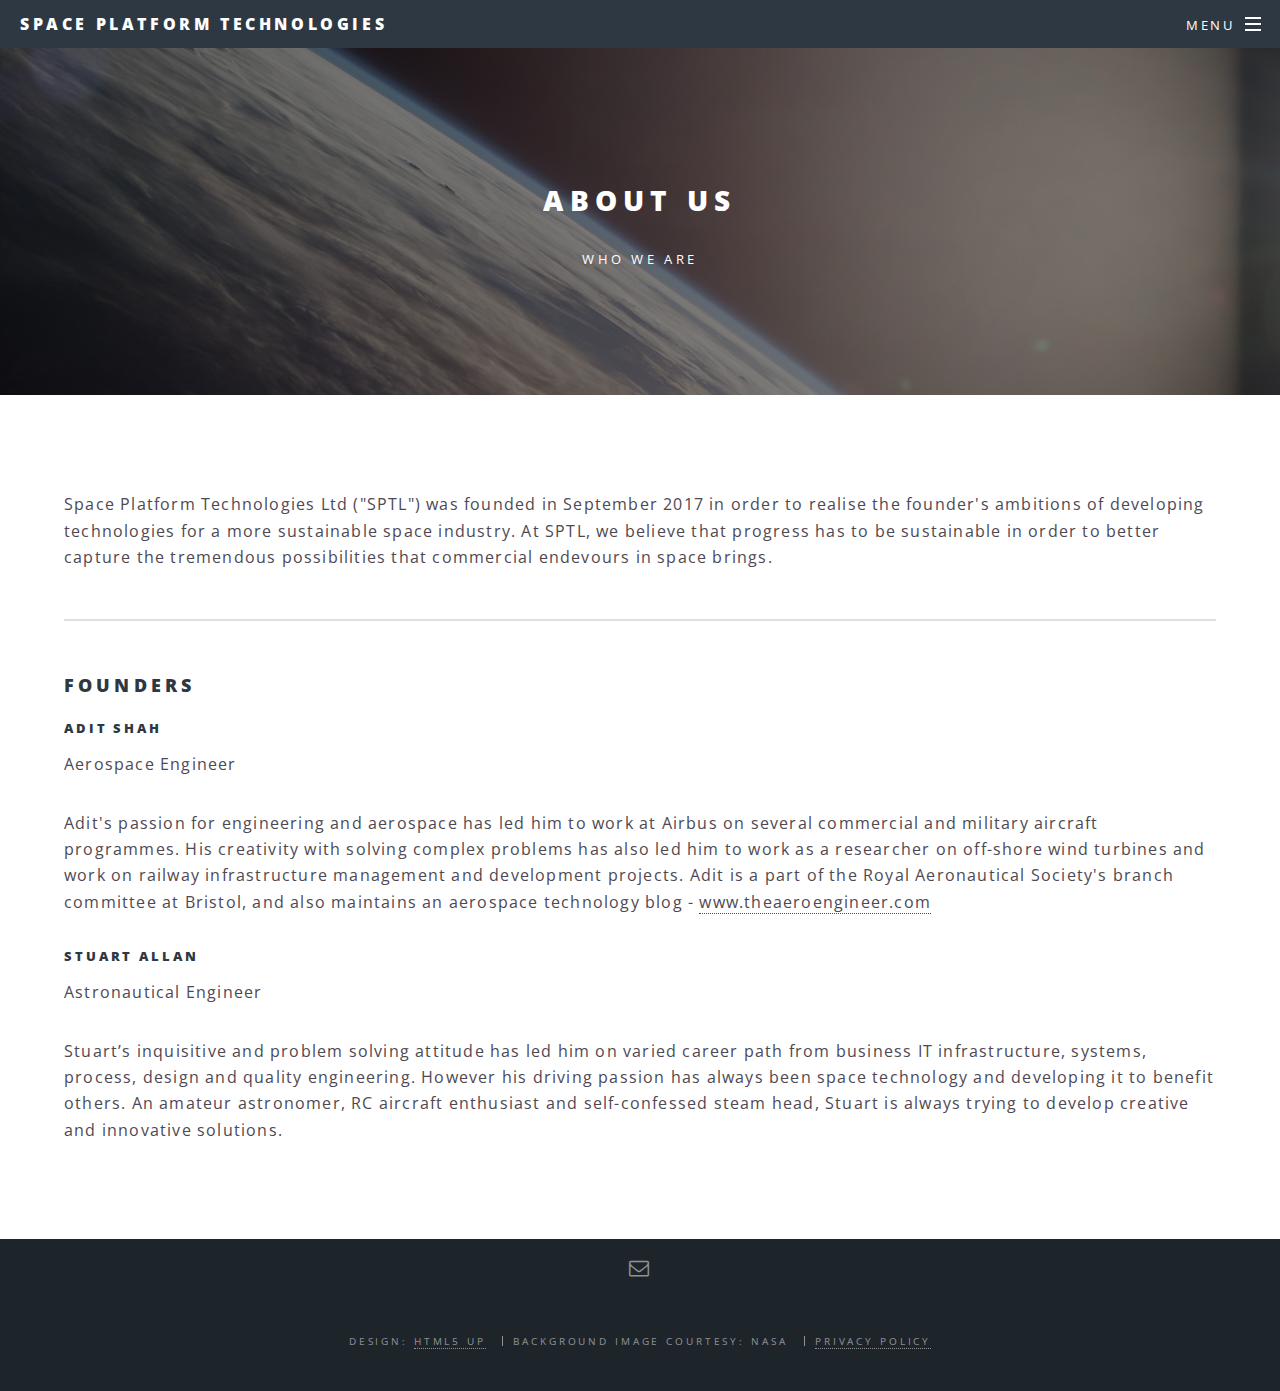
==== about.html @ 5fbfd2f4 "Website update" ====
<!DOCTYPE HTML>
<!--
	Spectral by HTML5 UP
	html5up.net | @ajlkn
	Free for personal and commercial use under the CCA 3.0 license (html5up.net/license)
-->
<html>
	<head>
		<title>About Us</title>
		<meta charset="utf-8" />
		<meta name="viewport" content="width=device-width, initial-scale=1" />
		<!--[if lte IE 8]><script src="assets/js/ie/html5shiv.js"></script><![endif]-->
		<link rel="stylesheet" href="assets/css/main.css" />
		<!--[if lte IE 8]><link rel="stylesheet" href="assets/css/ie8.css" /><![endif]-->
		<!--[if lte IE 9]><link rel="stylesheet" href="assets/css/ie9.css" /><![endif]-->
	</head>
	<body>

		<!-- Page Wrapper -->
			<div id="page-wrapper">

				<!-- Header -->
					<header id="header">
						<h1><a href="index.html">Space Platform Technologies</a></h1>
						<nav id="nav">
							<ul>
								<li class="special">
									<a href="#menu" class="menuToggle"><span>Menu</span></a>
									<div id="menu">
										<ul>
											<li><a href="index.html">Home</a></li>
											<li><a href="vision.html">Vision</a></li>
											<li><a href="what.html">What We Do</a></li>
											<li><a href="products.html">Services</a></li>
											<li><a href="about.html">About Us</a></li>
											<li><a href="contact.html">Contact Us</a></li>
										</ul>
									</div>
								</li>
							</ul>
						</nav>
					</header>

				<!-- Main -->
					<article id="main">
						<header>
							<h2>About Us</h2>
							<p><sub>Who we are<sub></p>
						</header>
						<section class="wrapper style5">
							<div class="inner">
								<p>Space Platform Technologies Ltd ("SPTL") was founded in September 2017 in order to realise the founder's ambitions of developing technologies for a more sustainable space industry. At SPTL, we believe that progress has to be sustainable in order to better capture the tremendous possibilities that commercial endevours in space brings.</p>
								<hr />
								<h3>Founders</h3>
								<h5>Adit Shah</h5>
								<p>Aerospace Engineer</p>
								<p>Adit's passion for engineering and aerospace has led him to work at Airbus on several commercial and military aircraft programmes.
								His creativity with solving complex problems has also led him to work as a researcher on off-shore wind turbines and work on railway infrastructure management and development projects.
								Adit is a part of the Royal Aeronautical Society's branch committee at Bristol, and also maintains an aerospace technology blog - <a href="https://theaeroengineer.com/" target="_blank">www.theaeroengineer.com</a></p>
								<h5>Stuart Allan</h5>
								<p>Astronautical Engineer</p>
								<p>Stuart’s inquisitive and problem solving attitude has led him on varied career path from business IT infrastructure, systems, process, design and quality engineering. However his driving passion has always been space technology and developing it to benefit others.  An amateur astronomer, RC aircraft enthusiast and self-confessed steam head, Stuart is always trying to develop creative and innovative solutions.</p>
							</div>
						</section>
					</article>

				<!-- Footer -->
					<footer id="footer">
						<ul class="icons">
							<!--<li><a href="#" class="icon fa-twitter"><span class="label">Twitter</span></a></li>
							<li><a href="#" class="icon fa-facebook"><span class="label">Facebook</span></a></li>-->
							<li><a href="mailto:info@spaceplatform.tech" class="icon fa-envelope-o"><span class="label">Email</span></a></li>
						</ul>
						<ul class="copyright">
						<sub>
							<!--<li>&copy; SPTL</li>-->
							<li>Design: <a href="http://html5up.net">HTML5 UP</a></li>
							<li>Background Image Courtesy: NASA</li>
							<li><a href="privacy.html">Privacy Policy</a></li>
						</sub>
						</ul>
					</footer>
			</div>

		<!-- Scripts -->
			<script src="assets/js/jquery.min.js"></script>
			<script src="assets/js/jquery.scrollex.min.js"></script>
			<script src="assets/js/jquery.scrolly.min.js"></script>
			<script src="assets/js/skel.min.js"></script>
			<script src="assets/js/util.js"></script>
			<!--[if lte IE 8]><script src="assets/js/ie/respond.min.js"></script><![endif]-->
			<script src="assets/js/main.js"></script>

	</body>
</html>
---- assets/css/main.css ----
@import url(font-awesome.min.css);
@import url("https://fonts.googleapis.com/css?family=Open+Sans:400,400italic,600,600italic,800,800italic");

/*
	Spectral by HTML5 UP
	html5up.net | @ajlkn
	Free for personal and commercial use under the CCA 3.0 license (html5up.net/license)
*/

/* Reset */

	html, body, div, span, applet, object, iframe, h1, h2, h3, h4, h5, h6, p, blockquote, pre, a, abbr, acronym, address, big, cite, code, del, dfn, em, img, ins, kbd, q, s, samp, small, strike, strong, sub, sup, tt, var, b, u, i, center, dl, dt, dd, ol, ul, li, fieldset, form, label, legend, table, caption, tbody, tfoot, thead, tr, th, td, article, aside, canvas, details, embed, figure, figcaption, footer, header, hgroup, menu, nav, output, ruby, section, summary, time, mark, audio, video {
		margin: 0;
		padding: 0;
		border: 0;
		font-size: 100%;
		font: inherit;
		vertical-align: baseline;
	}

	article, aside, details, figcaption, figure, footer, header, hgroup, menu, nav, section {
		display: block;
	}

	body {
		line-height: 1;
	}

	ol, ul {
		list-style: none;
	}

	blockquote, q {
		quotes: none;
	}

	blockquote:before, blockquote:after, q:before, q:after {
		content: '';
		content: none;
	}

	table {
		border-collapse: collapse;
		border-spacing: 0;
	}

	body {
		-webkit-text-size-adjust: none;
	}

/* Box Model */

	*, *:before, *:after {
		-moz-box-sizing: border-box;
		-webkit-box-sizing: border-box;
		box-sizing: border-box;
	}

/* Grid */

	.row {
		border-bottom: solid 1px transparent;
		-moz-box-sizing: border-box;
		-webkit-box-sizing: border-box;
		box-sizing: border-box;
	}

	.row > * {
		float: left;
		-moz-box-sizing: border-box;
		-webkit-box-sizing: border-box;
		box-sizing: border-box;
	}

	.row:after, .row:before {
		content: '';
		display: block;
		clear: both;
		height: 0;
	}

	.row.uniform > * > :first-child {
		margin-top: 0;
	}

	.row.uniform > * > :last-child {
		margin-bottom: 0;
	}

	.row.\30 \25 > * {
		padding: 0 0 0 0em;
	}

	.row.\30 \25 {
		margin: 0 0 -1px 0em;
	}

	.row.uniform.\30 \25 > * {
		padding: 0em 0 0 0em;
	}

	.row.uniform.\30 \25 {
		margin: 0em 0 -1px 0em;
	}

	.row > * {
		padding: 0 0 0 1.5em;
	}

	.row {
		margin: 0 0 -1px -1.5em;
	}

	.row.uniform > * {
		padding: 1.5em 0 0 1.5em;
	}

	.row.uniform {
		margin: -1.5em 0 -1px -1.5em;
	}

	.row.\32 00\25 > * {
		padding: 0 0 0 3em;
	}

	.row.\32 00\25 {
		margin: 0 0 -1px -3em;
	}

	.row.uniform.\32 00\25 > * {
		padding: 3em 0 0 3em;
	}

	.row.uniform.\32 00\25 {
		margin: -3em 0 -1px -3em;
	}

	.row.\31 50\25 > * {
		padding: 0 0 0 2.25em;
	}

	.row.\31 50\25 {
		margin: 0 0 -1px -2.25em;
	}

	.row.uniform.\31 50\25 > * {
		padding: 2.25em 0 0 2.25em;
	}

	.row.uniform.\31 50\25 {
		margin: -2.25em 0 -1px -2.25em;
	}

	.row.\35 0\25 > * {
		padding: 0 0 0 0.75em;
	}

	.row.\35 0\25 {
		margin: 0 0 -1px -0.75em;
	}

	.row.uniform.\35 0\25 > * {
		padding: 0.75em 0 0 0.75em;
	}

	.row.uniform.\35 0\25 {
		margin: -0.75em 0 -1px -0.75em;
	}

	.row.\32 5\25 > * {
		padding: 0 0 0 0.375em;
	}

	.row.\32 5\25 {
		margin: 0 0 -1px -0.375em;
	}

	.row.uniform.\32 5\25 > * {
		padding: 0.375em 0 0 0.375em;
	}

	.row.uniform.\32 5\25 {
		margin: -0.375em 0 -1px -0.375em;
	}

	.\31 2u, .\31 2u\24 {
		width: 100%;
		clear: none;
		margin-left: 0;
	}

	.\31 1u, .\31 1u\24 {
		width: 91.6666666667%;
		clear: none;
		margin-left: 0;
	}

	.\31 0u, .\31 0u\24 {
		width: 83.3333333333%;
		clear: none;
		margin-left: 0;
	}

	.\39 u, .\39 u\24 {
		width: 75%;
		clear: none;
		margin-left: 0;
	}

	.\38 u, .\38 u\24 {
		width: 66.6666666667%;
		clear: none;
		margin-left: 0;
	}

	.\37 u, .\37 u\24 {
		width: 58.3333333333%;
		clear: none;
		margin-left: 0;
	}

	.\36 u, .\36 u\24 {
		width: 50%;
		clear: none;
		margin-left: 0;
	}

	.\35 u, .\35 u\24 {
		width: 41.6666666667%;
		clear: none;
		margin-left: 0;
	}

	.\34 u, .\34 u\24 {
		width: 33.3333333333%;
		clear: none;
		margin-left: 0;
	}

	.\33 u, .\33 u\24 {
		width: 25%;
		clear: none;
		margin-left: 0;
	}

	.\32 u, .\32 u\24 {
		width: 16.6666666667%;
		clear: none;
		margin-left: 0;
	}

	.\31 u, .\31 u\24 {
		width: 8.3333333333%;
		clear: none;
		margin-left: 0;
	}

	.\31 2u\24 + *,
	.\31 1u\24 + *,
	.\31 0u\24 + *,
	.\39 u\24 + *,
	.\38 u\24 + *,
	.\37 u\24 + *,
	.\36 u\24 + *,
	.\35 u\24 + *,
	.\34 u\24 + *,
	.\33 u\24 + *,
	.\32 u\24 + *,
	.\31 u\24 + * {
		clear: left;
	}

	.\-11u {
		margin-left: 91.66667%;
	}

	.\-10u {
		margin-left: 83.33333%;
	}

	.\-9u {
		margin-left: 75%;
	}

	.\-8u {
		margin-left: 66.66667%;
	}

	.\-7u {
		margin-left: 58.33333%;
	}

	.\-6u {
		margin-left: 50%;
	}

	.\-5u {
		margin-left: 41.66667%;
	}

	.\-4u {
		margin-left: 33.33333%;
	}

	.\-3u {
		margin-left: 25%;
	}

	.\-2u {
		margin-left: 16.66667%;
	}

	.\-1u {
		margin-left: 8.33333%;
	}

	@media screen and (max-width: 1680px) {

		.row > * {
			padding: 0 0 0 1.5em;
		}

		.row {
			margin: 0 0 -1px -1.5em;
		}

		.row.uniform > * {
			padding: 1.5em 0 0 1.5em;
		}

		.row.uniform {
			margin: -1.5em 0 -1px -1.5em;
		}

		.row.\32 00\25 > * {
			padding: 0 0 0 3em;
		}

		.row.\32 00\25 {
			margin: 0 0 -1px -3em;
		}

		.row.uniform.\32 00\25 > * {
			padding: 3em 0 0 3em;
		}

		.row.uniform.\32 00\25 {
			margin: -3em 0 -1px -3em;
		}

		.row.\31 50\25 > * {
			padding: 0 0 0 2.25em;
		}

		.row.\31 50\25 {
			margin: 0 0 -1px -2.25em;
		}

		.row.uniform.\31 50\25 > * {
			padding: 2.25em 0 0 2.25em;
		}

		.row.uniform.\31 50\25 {
			margin: -2.25em 0 -1px -2.25em;
		}

		.row.\35 0\25 > * {
			padding: 0 0 0 0.75em;
		}

		.row.\35 0\25 {
			margin: 0 0 -1px -0.75em;
		}

		.row.uniform.\35 0\25 > * {
			padding: 0.75em 0 0 0.75em;
		}

		.row.uniform.\35 0\25 {
			margin: -0.75em 0 -1px -0.75em;
		}

		.row.\32 5\25 > * {
			padding: 0 0 0 0.375em;
		}

		.row.\32 5\25 {
			margin: 0 0 -1px -0.375em;
		}

		.row.uniform.\32 5\25 > * {
			padding: 0.375em 0 0 0.375em;
		}

		.row.uniform.\32 5\25 {
			margin: -0.375em 0 -1px -0.375em;
		}

		.\31 2u\28xlarge\29, .\31 2u\24\28xlarge\29 {
			width: 100%;
			clear: none;
			margin-left: 0;
		}

		.\31 1u\28xlarge\29, .\31 1u\24\28xlarge\29 {
			width: 91.6666666667%;
			clear: none;
			margin-left: 0;
		}

		.\31 0u\28xlarge\29, .\31 0u\24\28xlarge\29 {
			width: 83.3333333333%;
			clear: none;
			margin-left: 0;
		}

		.\39 u\28xlarge\29, .\39 u\24\28xlarge\29 {
			width: 75%;
			clear: none;
			margin-left: 0;
		}

		.\38 u\28xlarge\29, .\38 u\24\28xlarge\29 {
			width: 66.6666666667%;
			clear: none;
			margin-left: 0;
		}

		.\37 u\28xlarge\29, .\37 u\24\28xlarge\29 {
			width: 58.3333333333%;
			clear: none;
			margin-left: 0;
		}

		.\36 u\28xlarge\29, .\36 u\24\28xlarge\29 {
			width: 50%;
			clear: none;
			margin-left: 0;
		}

		.\35 u\28xlarge\29, .\35 u\24\28xlarge\29 {
			width: 41.6666666667%;
			clear: none;
			margin-left: 0;
		}

		.\34 u\28xlarge\29, .\34 u\24\28xlarge\29 {
			width: 33.3333333333%;
			clear: none;
			margin-left: 0;
		}

		.\33 u\28xlarge\29, .\33 u\24\28xlarge\29 {
			width: 25%;
			clear: none;
			margin-left: 0;
		}

		.\32 u\28xlarge\29, .\32 u\24\28xlarge\29 {
			width: 16.6666666667%;
			clear: none;
			margin-left: 0;
		}

		.\31 u\28xlarge\29, .\31 u\24\28xlarge\29 {
			width: 8.3333333333%;
			clear: none;
			margin-left: 0;
		}

		.\31 2u\24\28xlarge\29 + *,
		.\31 1u\24\28xlarge\29 + *,
		.\31 0u\24\28xlarge\29 + *,
		.\39 u\24\28xlarge\29 + *,
		.\38 u\24\28xlarge\29 + *,
		.\37 u\24\28xlarge\29 + *,
		.\36 u\24\28xlarge\29 + *,
		.\35 u\24\28xlarge\29 + *,
		.\34 u\24\28xlarge\29 + *,
		.\33 u\24\28xlarge\29 + *,
		.\32 u\24\28xlarge\29 + *,
		.\31 u\24\28xlarge\29 + * {
			clear: left;
		}

		.\-11u\28xlarge\29 {
			margin-left: 91.66667%;
		}

		.\-10u\28xlarge\29 {
			margin-left: 83.33333%;
		}

		.\-9u\28xlarge\29 {
			margin-left: 75%;
		}

		.\-8u\28xlarge\29 {
			margin-left: 66.66667%;
		}

		.\-7u\28xlarge\29 {
			margin-left: 58.33333%;
		}

		.\-6u\28xlarge\29 {
			margin-left: 50%;
		}

		.\-5u\28xlarge\29 {
			margin-left: 41.66667%;
		}

		.\-4u\28xlarge\29 {
			margin-left: 33.33333%;
		}

		.\-3u\28xlarge\29 {
			margin-left: 25%;
		}

		.\-2u\28xlarge\29 {
			margin-left: 16.66667%;
		}

		.\-1u\28xlarge\29 {
			margin-left: 8.33333%;
		}

	}

	@media screen and (max-width: 1280px) {

		.row > * {
			padding: 0 0 0 1.5em;
		}

		.row {
			margin: 0 0 -1px -1.5em;
		}

		.row.uniform > * {
			padding: 1.5em 0 0 1.5em;
		}

		.row.uniform {
			margin: -1.5em 0 -1px -1.5em;
		}

		.row.\32 00\25 > * {
			padding: 0 0 0 3em;
		}

		.row.\32 00\25 {
			margin: 0 0 -1px -3em;
		}

		.row.uniform.\32 00\25 > * {
			padding: 3em 0 0 3em;
		}

		.row.uniform.\32 00\25 {
			margin: -3em 0 -1px -3em;
		}

		.row.\31 50\25 > * {
			padding: 0 0 0 2.25em;
		}

		.row.\31 50\25 {
			margin: 0 0 -1px -2.25em;
		}

		.row.uniform.\31 50\25 > * {
			padding: 2.25em 0 0 2.25em;
		}

		.row.uniform.\31 50\25 {
			margin: -2.25em 0 -1px -2.25em;
		}

		.row.\35 0\25 > * {
			padding: 0 0 0 0.75em;
		}

		.row.\35 0\25 {
			margin: 0 0 -1px -0.75em;
		}

		.row.uniform.\35 0\25 > * {
			padding: 0.75em 0 0 0.75em;
		}

		.row.uniform.\35 0\25 {
			margin: -0.75em 0 -1px -0.75em;
		}

		.row.\32 5\25 > * {
			padding: 0 0 0 0.375em;
		}

		.row.\32 5\25 {
			margin: 0 0 -1px -0.375em;
		}

		.row.uniform.\32 5\25 > * {
			padding: 0.375em 0 0 0.375em;
		}

		.row.uniform.\32 5\25 {
			margin: -0.375em 0 -1px -0.375em;
		}

		.\31 2u\28large\29, .\31 2u\24\28large\29 {
			width: 100%;
			clear: none;
			margin-left: 0;
		}

		.\31 1u\28large\29, .\31 1u\24\28large\29 {
			width: 91.6666666667%;
			clear: none;
			margin-left: 0;
		}

		.\31 0u\28large\29, .\31 0u\24\28large\29 {
			width: 83.3333333333%;
			clear: none;
			margin-left: 0;
		}

		.\39 u\28large\29, .\39 u\24\28large\29 {
			width: 75%;
			clear: none;
			margin-left: 0;
		}

		.\38 u\28large\29, .\38 u\24\28large\29 {
			width: 66.6666666667%;
			clear: none;
			margin-left: 0;
		}

		.\37 u\28large\29, .\37 u\24\28large\29 {
			width: 58.3333333333%;
			clear: none;
			margin-left: 0;
		}

		.\36 u\28large\29, .\36 u\24\28large\29 {
			width: 50%;
			clear: none;
			margin-left: 0;
		}

		.\35 u\28large\29, .\35 u\24\28large\29 {
			width: 41.6666666667%;
			clear: none;
			margin-left: 0;
		}

		.\34 u\28large\29, .\34 u\24\28large\29 {
			width: 33.3333333333%;
			clear: none;
			margin-left: 0;
		}

		.\33 u\28large\29, .\33 u\24\28large\29 {
			width: 25%;
			clear: none;
			margin-left: 0;
		}

		.\32 u\28large\29, .\32 u\24\28large\29 {
			width: 16.6666666667%;
			clear: none;
			margin-left: 0;
		}

		.\31 u\28large\29, .\31 u\24\28large\29 {
			width: 8.3333333333%;
			clear: none;
			margin-left: 0;
		}

		.\31 2u\24\28large\29 + *,
		.\31 1u\24\28large\29 + *,
		.\31 0u\24\28large\29 + *,
		.\39 u\24\28large\29 + *,
		.\38 u\24\28large\29 + *,
		.\37 u\24\28large\29 + *,
		.\36 u\24\28large\29 + *,
		.\35 u\24\28large\29 + *,
		.\34 u\24\28large\29 + *,
		.\33 u\24\28large\29 + *,
		.\32 u\24\28large\29 + *,
		.\31 u\24\28large\29 + * {
			clear: left;
		}

		.\-11u\28large\29 {
			margin-left: 91.66667%;
		}

		.\-10u\28large\29 {
			margin-left: 83.33333%;
		}

		.\-9u\28large\29 {
			margin-left: 75%;
		}

		.\-8u\28large\29 {
			margin-left: 66.66667%;
		}

		.\-7u\28large\29 {
			margin-left: 58.33333%;
		}

		.\-6u\28large\29 {
			margin-left: 50%;
		}

		.\-5u\28large\29 {
			margin-left: 41.66667%;
		}

		.\-4u\28large\29 {
			margin-left: 33.33333%;
		}

		.\-3u\28large\29 {
			margin-left: 25%;
		}

		.\-2u\28large\29 {
			margin-left: 16.66667%;
		}

		.\-1u\28large\29 {
			margin-left: 8.33333%;
		}

	}

	@media screen and (max-width: 980px) {

		.row > * {
			padding: 0 0 0 1.5em;
		}

		.row {
			margin: 0 0 -1px -1.5em;
		}

		.row.uniform > * {
			padding: 1.5em 0 0 1.5em;
		}

		.row.uniform {
			margin: -1.5em 0 -1px -1.5em;
		}

		.row.\32 00\25 > * {
			padding: 0 0 0 3em;
		}

		.row.\32 00\25 {
			margin: 0 0 -1px -3em;
		}

		.row.uniform.\32 00\25 > * {
			padding: 3em 0 0 3em;
		}

		.row.uniform.\32 00\25 {
			margin: -3em 0 -1px -3em;
		}

		.row.\31 50\25 > * {
			padding: 0 0 0 2.25em;
		}

		.row.\31 50\25 {
			margin: 0 0 -1px -2.25em;
		}

		.row.uniform.\31 50\25 > * {
			padding: 2.25em 0 0 2.25em;
		}

		.row.uniform.\31 50\25 {
			margin: -2.25em 0 -1px -2.25em;
		}

		.row.\35 0\25 > * {
			padding: 0 0 0 0.75em;
		}

		.row.\35 0\25 {
			margin: 0 0 -1px -0.75em;
		}

		.row.uniform.\35 0\25 > * {
			padding: 0.75em 0 0 0.75em;
		}

		.row.uniform.\35 0\25 {
			margin: -0.75em 0 -1px -0.75em;
		}

		.row.\32 5\25 > * {
			padding: 0 0 0 0.375em;
		}

		.row.\32 5\25 {
			margin: 0 0 -1px -0.375em;
		}

		.row.uniform.\32 5\25 > * {
			padding: 0.375em 0 0 0.375em;
		}

		.row.uniform.\32 5\25 {
			margin: -0.375em 0 -1px -0.375em;
		}

		.\31 2u\28medium\29, .\31 2u\24\28medium\29 {
			width: 100%;
			clear: none;
			margin-left: 0;
		}

		.\31 1u\28medium\29, .\31 1u\24\28medium\29 {
			width: 91.6666666667%;
			clear: none;
			margin-left: 0;
		}

		.\31 0u\28medium\29, .\31 0u\24\28medium\29 {
			width: 83.3333333333%;
			clear: none;
			margin-left: 0;
		}

		.\39 u\28medium\29, .\39 u\24\28medium\29 {
			width: 75%;
			clear: none;
			margin-left: 0;
		}

		.\38 u\28medium\29, .\38 u\24\28medium\29 {
			width: 66.6666666667%;
			clear: none;
			margin-left: 0;
		}

		.\37 u\28medium\29, .\37 u\24\28medium\29 {
			width: 58.3333333333%;
			clear: none;
			margin-left: 0;
		}

		.\36 u\28medium\29, .\36 u\24\28medium\29 {
			width: 50%;
			clear: none;
			margin-left: 0;
		}

		.\35 u\28medium\29, .\35 u\24\28medium\29 {
			width: 41.6666666667%;
			clear: none;
			margin-left: 0;
		}

		.\34 u\28medium\29, .\34 u\24\28medium\29 {
			width: 33.3333333333%;
			clear: none;
			margin-left: 0;
		}

		.\33 u\28medium\29, .\33 u\24\28medium\29 {
			width: 25%;
			clear: none;
			margin-left: 0;
		}

		.\32 u\28medium\29, .\32 u\24\28medium\29 {
			width: 16.6666666667%;
			clear: none;
			margin-left: 0;
		}

		.\31 u\28medium\29, .\31 u\24\28medium\29 {
			width: 8.3333333333%;
			clear: none;
			margin-left: 0;
		}

		.\31 2u\24\28medium\29 + *,
		.\31 1u\24\28medium\29 + *,
		.\31 0u\24\28medium\29 + *,
		.\39 u\24\28medium\29 + *,
		.\38 u\24\28medium\29 + *,
		.\37 u\24\28medium\29 + *,
		.\36 u\24\28medium\29 + *,
		.\35 u\24\28medium\29 + *,
		.\34 u\24\28medium\29 + *,
		.\33 u\24\28medium\29 + *,
		.\32 u\24\28medium\29 + *,
		.\31 u\24\28medium\29 + * {
			clear: left;
		}

		.\-11u\28medium\29 {
			margin-left: 91.66667%;
		}

		.\-10u\28medium\29 {
			margin-left: 83.33333%;
		}

		.\-9u\28medium\29 {
			margin-left: 75%;
		}

		.\-8u\28medium\29 {
			margin-left: 66.66667%;
		}

		.\-7u\28medium\29 {
			margin-left: 58.33333%;
		}

		.\-6u\28medium\29 {
			margin-left: 50%;
		}

		.\-5u\28medium\29 {
			margin-left: 41.66667%;
		}

		.\-4u\28medium\29 {
			margin-left: 33.33333%;
		}

		.\-3u\28medium\29 {
			margin-left: 25%;
		}

		.\-2u\28medium\29 {
			margin-left: 16.66667%;
		}

		.\-1u\28medium\29 {
			margin-left: 8.33333%;
		}

	}

	@media screen and (max-width: 736px) {

		.row > * {
			padding: 0 0 0 1.5em;
		}

		.row {
			margin: 0 0 -1px -1.5em;
		}

		.row.uniform > * {
			padding: 1.5em 0 0 1.5em;
		}

		.row.uniform {
			margin: -1.5em 0 -1px -1.5em;
		}

		.row.\32 00\25 > * {
			padding: 0 0 0 3em;
		}

		.row.\32 00\25 {
			margin: 0 0 -1px -3em;
		}

		.row.uniform.\32 00\25 > * {
			padding: 3em 0 0 3em;
		}

		.row.uniform.\32 00\25 {
			margin: -3em 0 -1px -3em;
		}

		.row.\31 50\25 > * {
			padding: 0 0 0 2.25em;
		}

		.row.\31 50\25 {
			margin: 0 0 -1px -2.25em;
		}

		.row.uniform.\31 50\25 > * {
			padding: 2.25em 0 0 2.25em;
		}

		.row.uniform.\31 50\25 {
			margin: -2.25em 0 -1px -2.25em;
		}

		.row.\35 0\25 > * {
			padding: 0 0 0 0.75em;
		}

		.row.\35 0\25 {
			margin: 0 0 -1px -0.75em;
		}

		.row.uniform.\35 0\25 > * {
			padding: 0.75em 0 0 0.75em;
		}

		.row.uniform.\35 0\25 {
			margin: -0.75em 0 -1px -0.75em;
		}

		.row.\32 5\25 > * {
			padding: 0 0 0 0.375em;
		}

		.row.\32 5\25 {
			margin: 0 0 -1px -0.375em;
		}

		.row.uniform.\32 5\25 > * {
			padding: 0.375em 0 0 0.375em;
		}

		.row.uniform.\32 5\25 {
			margin: -0.375em 0 -1px -0.375em;
		}

		.\31 2u\28small\29, .\31 2u\24\28small\29 {
			width: 100%;
			clear: none;
			margin-left: 0;
		}

		.\31 1u\28small\29, .\31 1u\24\28small\29 {
			width: 91.6666666667%;
			clear: none;
			margin-left: 0;
		}

		.\31 0u\28small\29, .\31 0u\24\28small\29 {
			width: 83.3333333333%;
			clear: none;
			margin-left: 0;
		}

		.\39 u\28small\29, .\39 u\24\28small\29 {
			width: 75%;
			clear: none;
			margin-left: 0;
		}

		.\38 u\28small\29, .\38 u\24\28small\29 {
			width: 66.6666666667%;
			clear: none;
			margin-left: 0;
		}

		.\37 u\28small\29, .\37 u\24\28small\29 {
			width: 58.3333333333%;
			clear: none;
			margin-left: 0;
		}

		.\36 u\28small\29, .\36 u\24\28small\29 {
			width: 50%;
			clear: none;
			margin-left: 0;
		}

		.\35 u\28small\29, .\35 u\24\28small\29 {
			width: 41.6666666667%;
			clear: none;
			margin-left: 0;
		}

		.\34 u\28small\29, .\34 u\24\28small\29 {
			width: 33.3333333333%;
			clear: none;
			margin-left: 0;
		}

		.\33 u\28small\29, .\33 u\24\28small\29 {
			width: 25%;
			clear: none;
			margin-left: 0;
		}

		.\32 u\28small\29, .\32 u\24\28small\29 {
			width: 16.6666666667%;
			clear: none;
			margin-left: 0;
		}

		.\31 u\28small\29, .\31 u\24\28small\29 {
			width: 8.3333333333%;
			clear: none;
			margin-left: 0;
		}

		.\31 2u\24\28small\29 + *,
		.\31 1u\24\28small\29 + *,
		.\31 0u\24\28small\29 + *,
		.\39 u\24\28small\29 + *,
		.\38 u\24\28small\29 + *,
		.\37 u\24\28small\29 + *,
		.\36 u\24\28small\29 + *,
		.\35 u\24\28small\29 + *,
		.\34 u\24\28small\29 + *,
		.\33 u\24\28small\29 + *,
		.\32 u\24\28small\29 + *,
		.\31 u\24\28small\29 + * {
			clear: left;
		}

		.\-11u\28small\29 {
			margin-left: 91.66667%;
		}

		.\-10u\28small\29 {
			margin-left: 83.33333%;
		}

		.\-9u\28small\29 {
			margin-left: 75%;
		}

		.\-8u\28small\29 {
			margin-left: 66.66667%;
		}

		.\-7u\28small\29 {
			margin-left: 58.33333%;
		}

		.\-6u\28small\29 {
			margin-left: 50%;
		}

		.\-5u\28small\29 {
			margin-left: 41.66667%;
		}

		.\-4u\28small\29 {
			margin-left: 33.33333%;
		}

		.\-3u\28small\29 {
			margin-left: 25%;
		}

		.\-2u\28small\29 {
			margin-left: 16.66667%;
		}

		.\-1u\28small\29 {
			margin-left: 8.33333%;
		}

	}

	@media screen and (max-width: 480px) {

		.row > * {
			padding: 0 0 0 1.5em;
		}

		.row {
			margin: 0 0 -1px -1.5em;
		}

		.row.uniform > * {
			padding: 1.5em 0 0 1.5em;
		}

		.row.uniform {
			margin: -1.5em 0 -1px -1.5em;
		}

		.row.\32 00\25 > * {
			padding: 0 0 0 3em;
		}

		.row.\32 00\25 {
			margin: 0 0 -1px -3em;
		}

		.row.uniform.\32 00\25 > * {
			padding: 3em 0 0 3em;
		}

		.row.uniform.\32 00\25 {
			margin: -3em 0 -1px -3em;
		}

		.row.\31 50\25 > * {
			padding: 0 0 0 2.25em;
		}

		.row.\31 50\25 {
			margin: 0 0 -1px -2.25em;
		}

		.row.uniform.\31 50\25 > * {
			padding: 2.25em 0 0 2.25em;
		}

		.row.uniform.\31 50\25 {
			margin: -2.25em 0 -1px -2.25em;
		}

		.row.\35 0\25 > * {
			padding: 0 0 0 0.75em;
		}

		.row.\35 0\25 {
			margin: 0 0 -1px -0.75em;
		}

		.row.uniform.\35 0\25 > * {
			padding: 0.75em 0 0 0.75em;
		}

		.row.uniform.\35 0\25 {
			margin: -0.75em 0 -1px -0.75em;
		}

		.row.\32 5\25 > * {
			padding: 0 0 0 0.375em;
		}

		.row.\32 5\25 {
			margin: 0 0 -1px -0.375em;
		}

		.row.uniform.\32 5\25 > * {
			padding: 0.375em 0 0 0.375em;
		}

		.row.uniform.\32 5\25 {
			margin: -0.375em 0 -1px -0.375em;
		}

		.\31 2u\28xsmall\29, .\31 2u\24\28xsmall\29 {
			width: 100%;
			clear: none;
			margin-left: 0;
		}

		.\31 1u\28xsmall\29, .\31 1u\24\28xsmall\29 {
			width: 91.6666666667%;
			clear: none;
			margin-left: 0;
		}

		.\31 0u\28xsmall\29, .\31 0u\24\28xsmall\29 {
			width: 83.3333333333%;
			clear: none;
			margin-left: 0;
		}

		.\39 u\28xsmall\29, .\39 u\24\28xsmall\29 {
			width: 75%;
			clear: none;
			margin-left: 0;
		}

		.\38 u\28xsmall\29, .\38 u\24\28xsmall\29 {
			width: 66.6666666667%;
			clear: none;
			margin-left: 0;
		}

		.\37 u\28xsmall\29, .\37 u\24\28xsmall\29 {
			width: 58.3333333333%;
			clear: none;
			margin-left: 0;
		}

		.\36 u\28xsmall\29, .\36 u\24\28xsmall\29 {
			width: 50%;
			clear: none;
			margin-left: 0;
		}

		.\35 u\28xsmall\29, .\35 u\24\28xsmall\29 {
			width: 41.6666666667%;
			clear: none;
			margin-left: 0;
		}

		.\34 u\28xsmall\29, .\34 u\24\28xsmall\29 {
			width: 33.3333333333%;
			clear: none;
			margin-left: 0;
		}

		.\33 u\28xsmall\29, .\33 u\24\28xsmall\29 {
			width: 25%;
			clear: none;
			margin-left: 0;
		}

		.\32 u\28xsmall\29, .\32 u\24\28xsmall\29 {
			width: 16.6666666667%;
			clear: none;
			margin-left: 0;
		}

		.\31 u\28xsmall\29, .\31 u\24\28xsmall\29 {
			width: 8.3333333333%;
			clear: none;
			margin-left: 0;
		}

		.\31 2u\24\28xsmall\29 + *,
		.\31 1u\24\28xsmall\29 + *,
		.\31 0u\24\28xsmall\29 + *,
		.\39 u\24\28xsmall\29 + *,
		.\38 u\24\28xsmall\29 + *,
		.\37 u\24\28xsmall\29 + *,
		.\36 u\24\28xsmall\29 + *,
		.\35 u\24\28xsmall\29 + *,
		.\34 u\24\28xsmall\29 + *,
		.\33 u\24\28xsmall\29 + *,
		.\32 u\24\28xsmall\29 + *,
		.\31 u\24\28xsmall\29 + * {
			clear: left;
		}

		.\-11u\28xsmall\29 {
			margin-left: 91.66667%;
		}

		.\-10u\28xsmall\29 {
			margin-left: 83.33333%;
		}

		.\-9u\28xsmall\29 {
			margin-left: 75%;
		}

		.\-8u\28xsmall\29 {
			margin-left: 66.66667%;
		}

		.\-7u\28xsmall\29 {
			margin-left: 58.33333%;
		}

		.\-6u\28xsmall\29 {
			margin-left: 50%;
		}

		.\-5u\28xsmall\29 {
			margin-left: 41.66667%;
		}

		.\-4u\28xsmall\29 {
			margin-left: 33.33333%;
		}

		.\-3u\28xsmall\29 {
			margin-left: 25%;
		}

		.\-2u\28xsmall\29 {
			margin-left: 16.66667%;
		}

		.\-1u\28xsmall\29 {
			margin-left: 8.33333%;
		}

	}

/* Basic */

	@-ms-viewport {
		width: device-width;
	}

	body {
		background: #2e3842;
	}

		body.is-loading *, body.is-loading *:before, body.is-loading *:after {
			-moz-animation: none !important;
			-webkit-animation: none !important;
			-ms-animation: none !important;
			animation: none !important;
			-moz-transition: none !important;
			-webkit-transition: none !important;
			-ms-transition: none !important;
			transition: none !important;
		}

	body, input, select, textarea {
		color: #fff;
		font-family: "Open Sans", Helvetica, sans-serif;
		font-size: 15pt;
		font-weight: 400;
		letter-spacing: 0.075em;
		line-height: 1.65em;
	}

		@media screen and (max-width: 1680px) {

			body, input, select, textarea {
				font-size: 13pt;
			}

		}

		@media screen and (max-width: 1280px) {

			body, input, select, textarea {
				font-size: 12pt;
			}

		}

		@media screen and (max-width: 736px) {

			body, input, select, textarea {
				font-size: 11pt;
				letter-spacing: 0.0375em;
			}

		}

	a {
		-moz-transition: color 0.2s ease, border-bottom-color 0.2s ease;
		-webkit-transition: color 0.2s ease, border-bottom-color 0.2s ease;
		-ms-transition: color 0.2s ease, border-bottom-color 0.2s ease;
		transition: color 0.2s ease, border-bottom-color 0.2s ease;
		border-bottom: dotted 1px;
		color: inherit;
		text-decoration: none;
	}

		a:hover {
			border-bottom-color: transparent;
		}

	strong, b {
		color: #fff;
		font-weight: 600;
	}

	em, i {
		font-style: italic;
	}

	p {
		margin: 0 0 2em 0;
	}

	h1, h2, h3, h4, h5, h6 {
		color: #fff;
		font-weight: 800;
		letter-spacing: 0.225em;
		line-height: 1em;
		margin: 0 0 1em 0;
		text-transform: uppercase;
	}

		h1 a, h2 a, h3 a, h4 a, h5 a, h6 a {
			color: inherit;
			text-decoration: none;
		}

	h2 {
		font-size: 1.35em;
		line-height: 1.75em;
	}

		@media screen and (max-width: 736px) {

			h2 {
				font-size: 1.1em;
				line-height: 1.65em;
			}

		}

	h3 {
		font-size: 1.15em;
		line-height: 1.75em;
	}

		@media screen and (max-width: 736px) {

			h3 {
				font-size: 1em;
				line-height: 1.65em;
			}

		}

	h4 {
		font-size: 1em;
		line-height: 1.5em;
	}

	h5 {
		font-size: 0.8em;
		line-height: 1.5em;
	}

	h6 {
		font-size: 0.7em;
		line-height: 1.5em;
	}

	sub {
		font-size: 0.8em;
		position: relative;
		top: 0.5em;
	}

	sup {
		font-size: 0.8em;
		position: relative;
		top: -0.5em;
	}

	hr {
		border: 0;
		border-bottom: solid 2px #fff;
		margin: 3em 0;
	}

		hr.major {
			margin: 4.5em 0;
		}

	blockquote {
		border-left: solid 4px #fff;
		font-style: italic;
		margin: 0 0 2em 0;
		padding: 0.5em 0 0.5em 2em;
	}

	code {
		background: rgba(144, 144, 144, 0.25);
		border-radius: 3px;
		font-family: "Courier New", monospace;
		font-size: 0.9em;
		letter-spacing: 0;
		margin: 0 0.25em;
		padding: 0.25em 0.65em;
	}

	pre {
		-webkit-overflow-scrolling: touch;
		font-family: "Courier New", monospace;
		font-size: 0.9em;
		margin: 0 0 2em 0;
	}

		pre code {
			display: block;
			line-height: 1.75em;
			padding: 1em 1.5em;
			overflow-x: auto;
		}

	.align-left {
		text-align: left;
	}

	.align-center {
		text-align: center;
	}

	.align-right {
		text-align: right;
	}

/* Section/Article */

	section.special, article.special {
		text-align: center;
	}

	header p {
		color: rgba(255, 255, 255, 0.5);
		position: relative;
		top: -0.25em;
	}

	header h3 + p {
		font-size: 1.1em;
	}

	header h4 + p,
	header h5 + p,
	header h6 + p {
		font-size: 0.9em;
	}

	header.major {
		margin: 0 0 3.5em 0;
	}

		header.major h2, header.major h3, header.major h4, header.major h5, header.major h6 {
			border-bottom: solid 2px #fff;
			display: inline-block;
			padding-bottom: 1em;
			position: relative;
		}

			header.major h2:after, header.major h3:after, header.major h4:after, header.major h5:after, header.major h6:after {
				content: '';
				display: block;
				height: 1px;
			}

		header.major p {
			color: #fff;
			top: 0;
		}

		@media screen and (max-width: 736px) {

			header.major {
				margin: 0 0 2em 0;
			}

		}

	@media screen and (max-width: 980px) {

		header br {
			display: none;
		}

	}

/* Form */

	form {
		margin: 0 0 2em 0;
	}

	label {
		color: #fff;
		display: block;
		font-size: 0.9em;
		font-weight: 600;
		margin: 0 0 1em 0;
	}

	input[type="text"],
	input[type="password"],
	input[type="email"],
	select,
	textarea {
		-moz-appearance: none;
		-webkit-appearance: none;
		-ms-appearance: none;
		appearance: none;
		background: rgba(144, 144, 144, 0.25);
		border-radius: 3px;
		border: none;
		color: inherit;
		display: block;
		outline: 0;
		padding: 0 1em;
		text-decoration: none;
		width: 100%;
	}

		input[type="text"]:invalid,
		input[type="password"]:invalid,
		input[type="email"]:invalid,
		select:invalid,
		textarea:invalid {
			box-shadow: none;
		}

		input[type="text"]:focus,
		input[type="password"]:focus,
		input[type="email"]:focus,
		select:focus,
		textarea:focus {
			box-shadow: 0 0 0 2px #21b2a6;
		}

	.select-wrapper {
		text-decoration: none;
		display: block;
		position: relative;
	}

		.select-wrapper:before {
			-moz-osx-font-smoothing: grayscale;
			-webkit-font-smoothing: antialiased;
			font-family: FontAwesome;
			font-style: normal;
			font-weight: normal;
			text-transform: none !important;
		}

		.select-wrapper:before {
			-moz-pointer-events: none;
			-webkit-pointer-events: none;
			-ms-pointer-events: none;
			pointer-events: none;
			color: #fff;
			content: '\f078';
			display: block;
			height: 2.75em;
			line-height: 2.75em;
			position: absolute;
			right: 0;
			text-align: center;
			top: 0;
			width: 2.75em;
		}

		.select-wrapper select::-ms-expand {
			display: none;
		}

	input[type="text"],
	input[type="password"],
	input[type="email"],
	select {
		height: 2.75em;
	}

	textarea {
		padding: 0.75em 1em;
	}

	input[type="checkbox"],
	input[type="radio"] {
		-moz-appearance: none;
		-webkit-appearance: none;
		-ms-appearance: none;
		appearance: none;
		display: block;
		float: left;
		margin-right: -2em;
		opacity: 0;
		width: 1em;
		z-index: -1;
	}

		input[type="checkbox"] + label,
		input[type="radio"] + label {
			text-decoration: none;
			color: #fff;
			cursor: pointer;
			display: inline-block;
			font-size: 1em;
			font-weight: 400;
			padding-left: 2.4em;
			padding-right: 0.75em;
			position: relative;
		}

			input[type="checkbox"] + label:before,
			input[type="radio"] + label:before {
				-moz-osx-font-smoothing: grayscale;
				-webkit-font-smoothing: antialiased;
				font-family: FontAwesome;
				font-style: normal;
				font-weight: normal;
				text-transform: none !important;
			}

			input[type="checkbox"] + label:before,
			input[type="radio"] + label:before {
				background: rgba(144, 144, 144, 0.25);
				border-radius: 3px;
				content: '';
				display: inline-block;
				height: 1.65em;
				left: 0;
				line-height: 1.58125em;
				position: absolute;
				text-align: center;
				top: 0;
				width: 1.65em;
			}

		input[type="checkbox"]:checked + label:before,
		input[type="radio"]:checked + label:before {
			background: #2e3842;
			color: #fff;
			content: '\f00c';
		}

		input[type="checkbox"]:focus + label:before,
		input[type="radio"]:focus + label:before {
			box-shadow: 0 0 0 2px #21b2a6;
		}

	input[type="checkbox"] + label:before {
		border-radius: 3px;
	}

	input[type="radio"] + label:before {
		border-radius: 100%;
	}

	::-webkit-input-placeholder {
		color: rgba(255, 255, 255, 0.5) !important;
		opacity: 1.0;
	}

	:-moz-placeholder {
		color: rgba(255, 255, 255, 0.5) !important;
		opacity: 1.0;
	}

	::-moz-placeholder {
		color: rgba(255, 255, 255, 0.5) !important;
		opacity: 1.0;
	}

	:-ms-input-placeholder {
		color: rgba(255, 255, 255, 0.5) !important;
		opacity: 1.0;
	}

	.formerize-placeholder {
		color: rgba(255, 255, 255, 0.5) !important;
		opacity: 1.0;
	}

/* Box */

	.box {
		border-radius: 3px;
		border: solid 2px #fff;
		margin-bottom: 2em;
		padding: 1.5em;
	}

		.box > :last-child,
		.box > :last-child > :last-child,
		.box > :last-child > :last-child > :last-child {
			margin-bottom: 0;
		}

		.box.alt {
			border: 0;
			border-radius: 0;
			padding: 0;
		}

/* Icon */

	.icon {
		text-decoration: none;
		border-bottom: none;
		position: relative;
	}

		.icon:before {
			-moz-osx-font-smoothing: grayscale;
			-webkit-font-smoothing: antialiased;
			font-family: FontAwesome;
			font-style: normal;
			font-weight: normal;
			text-transform: none !important;
		}

		.icon > .label {
			display: none;
		}

		.icon.major {
			-moz-transform: rotate(-45deg);
			-webkit-transform: rotate(-45deg);
			-ms-transform: rotate(-45deg);
			transform: rotate(-45deg);
			border-radius: 3px;
			border: solid 2px #fff;
			display: inline-block;
			font-size: 1.35em;
			height: calc(3em + 2px);
			line-height: 3em;
			text-align: center;
			width: calc(3em + 2px);
		}

			.icon.major:before {
				-moz-transform: rotate(45deg);
				-webkit-transform: rotate(45deg);
				-ms-transform: rotate(45deg);
				transform: rotate(45deg);
				display: inline-block;
				font-size: 1.5em;
			}

			@media screen and (max-width: 736px) {

				.icon.major {
					font-size: 1em;
				}

			}

		.icon.style1 {
			color: #00ffcc;
		}

		.icon.style2 {
			color: #00f0ff;
		}

		.icon.style3 {
			color: #76ddff;
		}

/* Image */

	.image {
		border-radius: 3px;
		border: 0;
		display: inline-block;
		position: relative;
	}

		.image img {
			border-radius: 3px;
			display: block;
		}

		.image.left {
			float: left;
			margin: 0 2em 2em 0;
			top: 0.25em;
		}

		.image.right {
			float: right;
			margin: 0 0 2em 2em;
			top: 0.25em;
		}

		.image.left, .image.right {
			max-width: 40%;
		}

			.image.left img, .image.right img {
				width: 100%;
			}

		.image.fit {
			display: block;
			margin: 0 0 2em 0;
			width: 100%;
		}

			.image.fit img {
				width: 100%;
			}

/* List */

	ol {
		list-style: decimal;
		margin: 0 0 2em 0;
		padding-left: 1.25em;
	}

		ol li {
			padding-left: 0.25em;
		}

	ul {
		list-style: disc;
		margin: 0 0 2em 0;
		padding-left: 1em;
	}

		ul li {
			padding-left: 0.5em;
		}

		ul.alt {
			list-style: none;
			padding-left: 0;
		}

			ul.alt li {
				border-top: solid 1px #fff;
				padding: 0.5em 0;
			}

				ul.alt li:first-child {
					border-top: 0;
					padding-top: 0;
				}

		ul.icons {
			cursor: default;
			list-style: none;
			padding-left: 0;
		}

			ul.icons li {
				display: inline-block;
				padding: 0 1em 0 0;
			}

				ul.icons li:last-child {
					padding-right: 0 !important;
				}

			ul.icons.major {
				padding: 1em 0;
			}

				ul.icons.major li {
					padding-right: 3.5em;
				}

					@media screen and (max-width: 736px) {

						ul.icons.major li {
							padding: 0 1em !important;
						}

					}

		ul.actions {
			cursor: default;
			list-style: none;
			padding-left: 0;
		}

			ul.actions li {
				display: inline-block;
				padding: 0 1.5em 0 0;
				vertical-align: middle;
			}

				ul.actions li:last-child {
					padding-right: 0;
				}

			ul.actions.small li {
				padding: 0 0.75em 0 0;
			}

			ul.actions.vertical li {
				display: block;
				padding: 1.5em 0 0 0;
			}

				ul.actions.vertical li:first-child {
					padding-top: 0;
				}

				ul.actions.vertical li > * {
					margin-bottom: 0;
				}

			ul.actions.vertical.small li {
				padding: 0.75em 0 0 0;
			}

				ul.actions.vertical.small li:first-child {
					padding-top: 0;
				}

			ul.actions.fit {
				display: table;
				margin-left: -1.5em;
				padding: 0;
				table-layout: fixed;
				width: calc(100% + 1.5em);
			}

				ul.actions.fit li {
					display: table-cell;
					padding: 0 0 0 1.5em;
				}

					ul.actions.fit li > * {
						margin-bottom: 0;
					}

				ul.actions.fit.small {
					margin-left: -0.75em;
					width: calc(100% + 0.75em);
				}

					ul.actions.fit.small li {
						padding: 0 0 0 0.75em;
					}

			@media screen and (max-width: 736px) {

				ul.actions li {
					display: block;
					padding: 1em 0 0 0;
					text-align: center;
					width: 100%;
				}

					ul.actions li:first-child {
						padding-top: 0;
					}

					ul.actions li > * {
						margin: 0 auto !important;
						max-width: 30em;
						width: 100%;
					}

						ul.actions li > *.icon:before {
							margin-left: -1em;
						}

				ul.actions.small li {
					padding: 0.5em 0 0 0;
				}

					ul.actions.small li:first-child {
						padding-top: 0;
					}

			}

	dl {
		margin: 0 0 2em 0;
	}

/* Table */

	.table-wrapper {
		-webkit-overflow-scrolling: touch;
		overflow-x: auto;
	}

	table {
		margin: 0 0 2em 0;
		width: 100%;
	}

		table tbody tr {
			border: solid 1px #fff;
			border-left: 0;
			border-right: 0;
		}

			table tbody tr:nth-child(2n + 1) {
				background-color: rgba(144, 144, 144, 0.25);
			}

		table td {
			padding: 0.75em 0.75em;
		}

		table th {
			color: #fff;
			font-size: 0.9em;
			font-weight: 600;
			padding: 0 0.75em 0.75em 0.75em;
			text-align: left;
		}

		table thead {
			border-bottom: solid 2px #fff;
		}

		table tfoot {
			border-top: solid 2px #fff;
		}

		table.alt {
			border-collapse: separate;
		}

			table.alt tbody tr td {
				border: solid 1px #fff;
				border-left-width: 0;
				border-top-width: 0;
			}

				table.alt tbody tr td:first-child {
					border-left-width: 1px;
				}

			table.alt tbody tr:first-child td {
				border-top-width: 1px;
			}

			table.alt thead {
				border-bottom: 0;
			}

			table.alt tfoot {
				border-top: 0;
			}

/* Button */

	input[type="submit"],
	input[type="reset"],
	input[type="button"],
	button,
	.button {
		-moz-appearance: none;
		-webkit-appearance: none;
		-ms-appearance: none;
		appearance: none;
		-moz-transition: background-color 0.2s ease-in-out, color 0.2s ease-in-out;
		-webkit-transition: background-color 0.2s ease-in-out, color 0.2s ease-in-out;
		-ms-transition: background-color 0.2s ease-in-out, color 0.2s ease-in-out;
		transition: background-color 0.2s ease-in-out, color 0.2s ease-in-out;
		background-color: transparent;
		border-radius: 3px;
		border: 0;
		box-shadow: inset 0 0 0 2px #fff;
		color: #fff;
		cursor: pointer;
		display: inline-block;
		font-size: 0.8em;
		font-weight: 600;
		height: 3.125em;
		letter-spacing: 0.225em;
		line-height: 3.125em;
		padding: 0 2.75em;
		text-align: center;
		text-decoration: none;
		text-transform: uppercase;
		white-space: nowrap;
		overflow: hidden;
		text-overflow: ellipsis;
	}

		input[type="submit"]:hover,
		input[type="reset"]:hover,
		input[type="button"]:hover,
		button:hover,
		.button:hover {
			background-color: rgba(144, 144, 144, 0.25);
		}

		input[type="submit"]:active,
		input[type="reset"]:active,
		input[type="button"]:active,
		button:active,
		.button:active {
			background-color: rgba(144, 144, 144, 0.5);
		}

		input[type="submit"].icon:before,
		input[type="reset"].icon:before,
		input[type="button"].icon:before,
		button.icon:before,
		.button.icon:before {
			margin-right: 0.5em;
		}

		input[type="submit"].fit,
		input[type="reset"].fit,
		input[type="button"].fit,
		button.fit,
		.button.fit {
			display: block;
			margin: 0 0 1em 0;
			width: 100%;
		}

		input[type="submit"].small,
		input[type="reset"].small,
		input[type="button"].small,
		button.small,
		.button.small {
			font-size: 0.8em;
		}

		input[type="submit"].big,
		input[type="reset"].big,
		input[type="button"].big,
		button.big,
		.button.big {
			font-size: 1.35em;
		}

		input[type="submit"].special,
		input[type="reset"].special,
		input[type="button"].special,
		button.special,
		.button.special {
			background-color: #ed4933;
			box-shadow: none !important;
			color: #ffffff !important;
		}

			input[type="submit"].special:hover,
			input[type="reset"].special:hover,
			input[type="button"].special:hover,
			button.special:hover,
			.button.special:hover {
				background-color: #ef5e4a !important;
			}

			input[type="submit"].special:active,
			input[type="reset"].special:active,
			input[type="button"].special:active,
			button.special:active,
			.button.special:active {
				background-color: #eb341c !important;
			}

		input[type="submit"].disabled, input[type="submit"]:disabled,
		input[type="reset"].disabled,
		input[type="reset"]:disabled,
		input[type="button"].disabled,
		input[type="button"]:disabled,
		button.disabled,
		button:disabled,
		.button.disabled,
		.button:disabled {
			-moz-pointer-events: none;
			-webkit-pointer-events: none;
			-ms-pointer-events: none;
			pointer-events: none;
			opacity: 0.25;
		}

		@media screen and (max-width: 736px) {

			input[type="submit"],
			input[type="reset"],
			input[type="button"],
			button,
			.button {
				height: 3.75em;
				line-height: 3.75em;
			}

		}

/* Features */

	.features {
		display: -moz-flex;
		display: -webkit-flex;
		display: -ms-flex;
		display: flex;
		-moz-flex-wrap: wrap;
		-webkit-flex-wrap: wrap;
		-ms-flex-wrap: wrap;
		flex-wrap: wrap;
		-moz-justify-content: center;
		-webkit-justify-content: center;
		-ms-justify-content: center;
		justify-content: center;
		list-style: none;
		padding: 0;
		width: 100%;
	}

		.features li {
			padding: 4em 4em 2em 6em ;
			display: block;
			position: relative;
			text-align: left;
			width: 50%;
		}

			.features li:nth-child(1) {
				background-color: rgba(0, 0, 0, 0.035);
			}

			.features li:nth-child(2) {
				background-color: rgba(0, 0, 0, 0.07);
			}

			.features li:nth-child(3) {
				background-color: rgba(0, 0, 0, 0.105);
			}

			.features li:nth-child(4) {
				background-color: rgba(0, 0, 0, 0.14);
			}

			.features li:nth-child(5) {
				background-color: rgba(0, 0, 0, 0.175);
			}

			.features li:nth-child(6) {
				background-color: rgba(0, 0, 0, 0.21);
			}

			.features li:nth-child(7) {
				background-color: rgba(0, 0, 0, 0.245);
			}

			.features li:nth-child(8) {
				background-color: rgba(0, 0, 0, 0.28);
			}

			.features li:nth-child(9) {
				background-color: rgba(0, 0, 0, 0.315);
			}

			.features li:nth-child(10) {
				background-color: rgba(0, 0, 0, 0.35);
			}

			.features li:before {
				display: block;
				color: #00ffcc;
				position: absolute;
				left: 1.75em;
				top: 2.75em;
				font-size: 1.5em;
			}

			.features li:nth-child(1) {
				border-top-left-radius: 3px;
			}

			.features li:nth-child(2) {
				border-top-right-radius: 3px;
			}

			.features li:nth-last-child(1) {
				border-bottom-right-radius: 3px;
			}

			.features li:nth-last-child(2) {
				border-bottom-left-radius: 3px;
			}

			@media screen and (max-width: 980px) {

				.features li {
					padding: 3em 2em 1em 2em ;
					text-align: center;
				}

					.features li:before {
						left: 0;
						margin: 0 0 1em 0;
						position: relative;
						top: 0;
					}

			}

			@media screen and (max-width: 736px) {

				.features li {
					padding: 3em 0 1em 0 ;
					background-color: transparent !important;
					border-top: solid 2px #fff;
					width: 100%;
				}

					.features li:first-child {
						border-top: 0;
					}

			}

/* Spotlight */

	.spotlight {
		-moz-align-items: center;
		-webkit-align-items: center;
		-ms-align-items: center;
		align-items: center;
		display: -moz-flex;
		display: -webkit-flex;
		display: -ms-flex;
		display: flex;
	}

		.spotlight .image {
			-moz-order: 1;
			-webkit-order: 1;
			-ms-order: 1;
			order: 1;
			border-radius: 0;
			width: 40%;
		}

			.spotlight .image img {
				border-radius: 0;
				width: 100%;
			}

		.spotlight .content {
			padding: 2em 4em 0.1em 4em ;
			-moz-order: 2;
			-webkit-order: 2;
			-ms-order: 2;
			order: 2;
			max-width: 48em;
			width: 60%;
		}

		.spotlight:nth-child(2n) {
			-moz-flex-direction: row-reverse;
			-webkit-flex-direction: row-reverse;
			-ms-flex-direction: row-reverse;
			flex-direction: row-reverse;
		}

		.spotlight:nth-child(1) {
			background-color: rgba(0, 0, 0, 0.075);
		}

		.spotlight:nth-child(2) {
			background-color: rgba(0, 0, 0, 0.15);
		}

		.spotlight:nth-child(3) {
			background-color: rgba(0, 0, 0, 0.225);
		}

		.spotlight:nth-child(4) {
			background-color: rgba(0, 0, 0, 0.3);
		}

		.spotlight:nth-child(5) {
			background-color: rgba(0, 0, 0, 0.375);
		}

		.spotlight:nth-child(6) {
			background-color: rgba(0, 0, 0, 0.45);
		}

		.spotlight:nth-child(7) {
			background-color: rgba(0, 0, 0, 0.525);
		}

		.spotlight:nth-child(8) {
			background-color: rgba(0, 0, 0, 0.6);
		}

		.spotlight:nth-child(9) {
			background-color: rgba(0, 0, 0, 0.675);
		}

		.spotlight:nth-child(10) {
			background-color: rgba(0, 0, 0, 0.75);
		}

		@media screen and (max-width: 1280px) {

			.spotlight .image {
				width: 45%;
			}

			.spotlight .content {
				width: 55%;
			}

		}

		@media screen and (max-width: 980px) {

			.spotlight {
				display: block;
			}

				.spotlight br {
					display: none;
				}

				.spotlight .image {
					width: 100%;
				}

				.spotlight .content {
					padding: 4em 3em 2em 3em ;
					max-width: none;
					text-align: center;
					width: 100%;
				}

		}

		@media screen and (max-width: 736px) {

			.spotlight .content {
				padding: 3em 2em 1em 2em ;
			}

		}

/* Wrapper */

	.wrapper {
		padding: 6em 0 4em 0 ;
	}

		.wrapper > .inner {
			width: 60em;
			margin: 0 auto;
		}

			@media screen and (max-width: 1280px) {

				.wrapper > .inner {
					width: 90%;
				}

			}

			@media screen and (max-width: 980px) {

				.wrapper > .inner {
					width: 100%;
				}

			}

		.wrapper.alt {
			padding: 0;
		}

		.wrapper.style1 {
			background-color: #21b2a6;
			color: #c7ebe8;
		}

			.wrapper.style1 strong, .wrapper.style1 b {
				color: #ffffff;
			}

			.wrapper.style1 h2, .wrapper.style1 h3, .wrapper.style1 h4, .wrapper.style1 h5, .wrapper.style1 h6 {
				color: #ffffff;
			}

			.wrapper.style1 hr {
				border-color: rgba(0, 0, 0, 0.125);
			}

			.wrapper.style1 blockquote {
				border-color: rgba(0, 0, 0, 0.125);
			}

			.wrapper.style1 code {
				background: rgba(255, 255, 255, 0.075);
			}

			.wrapper.style1 header p {
				color: #a6e0db;
			}

			.wrapper.style1 header.major h2, .wrapper.style1 header.major h3, .wrapper.style1 header.major h4, .wrapper.style1 header.major h5, .wrapper.style1 header.major h6 {
				border-color: rgba(0, 0, 0, 0.125);
			}

			.wrapper.style1 header.major p {
				color: #c7ebe8;
			}

			.wrapper.style1 label {
				color: #ffffff;
			}

			.wrapper.style1 input[type="text"],
			.wrapper.style1 input[type="password"],
			.wrapper.style1 input[type="email"],
			.wrapper.style1 select,
			.wrapper.style1 textarea {
				background: rgba(255, 255, 255, 0.075);
			}

			.wrapper.style1 .select-wrapper:before {
				color: rgba(0, 0, 0, 0.125);
			}

			.wrapper.style1 input[type="checkbox"] + label,
			.wrapper.style1 input[type="radio"] + label {
				color: #c7ebe8;
			}

				.wrapper.style1 input[type="checkbox"] + label:before,
				.wrapper.style1 input[type="radio"] + label:before {
					background: rgba(255, 255, 255, 0.075);
				}

			.wrapper.style1 input[type="checkbox"]:checked + label:before,
			.wrapper.style1 input[type="radio"]:checked + label:before {
				background: #ffffff;
				color: #21b2a6;
			}

			.wrapper.style1 ::-webkit-input-placeholder {
				color: #a6e0db !important;
			}

			.wrapper.style1 :-moz-placeholder {
				color: #a6e0db !important;
			}

			.wrapper.style1 ::-moz-placeholder {
				color: #a6e0db !important;
			}

			.wrapper.style1 :-ms-input-placeholder {
				color: #a6e0db !important;
			}

			.wrapper.style1 .formerize-placeholder {
				color: #a6e0db !important;
			}

			.wrapper.style1 .icon.major {
				border-color: rgba(0, 0, 0, 0.125);
			}

			.wrapper.style1 ul.alt li {
				border-color: rgba(0, 0, 0, 0.125);
			}

			.wrapper.style1 table tbody tr {
				border-color: rgba(0, 0, 0, 0.125);
			}

				.wrapper.style1 table tbody tr:nth-child(2n + 1) {
					background-color: rgba(255, 255, 255, 0.075);
				}

			.wrapper.style1 table th {
				color: #ffffff;
			}

			.wrapper.style1 table thead {
				border-color: rgba(0, 0, 0, 0.125);
			}

			.wrapper.style1 table tfoot {
				border-color: rgba(0, 0, 0, 0.125);
			}

			.wrapper.style1 table.alt tbody tr td {
				border-color: rgba(0, 0, 0, 0.125);
			}

			.wrapper.style1 input[type="submit"],
			.wrapper.style1 input[type="reset"],
			.wrapper.style1 input[type="button"],
			.wrapper.style1 button,
			.wrapper.style1 .button {
				box-shadow: inset 0 0 0 2px rgba(0, 0, 0, 0.125);
				color: #ffffff;
			}

				.wrapper.style1 input[type="submit"]:hover,
				.wrapper.style1 input[type="reset"]:hover,
				.wrapper.style1 input[type="button"]:hover,
				.wrapper.style1 button:hover,
				.wrapper.style1 .button:hover {
					background-color: rgba(255, 255, 255, 0.075);
				}

				.wrapper.style1 input[type="submit"]:active,
				.wrapper.style1 input[type="reset"]:active,
				.wrapper.style1 input[type="button"]:active,
				.wrapper.style1 button:active,
				.wrapper.style1 .button:active {
					background-color: rgba(255, 255, 255, 0.2);
				}

			@media screen and (max-width: 736px) {

				.wrapper.style1 .features li {
					border-top-color: rgba(0, 0, 0, 0.125);
				}

			}

		.wrapper.style2 {
			background-color: #2e3842;
		}

		.wrapper.style3 {
			background-color: #505393;
			color: #d3d4e4;
		}

			.wrapper.style3 strong, .wrapper.style3 b {
				color: #ffffff;
			}

			.wrapper.style3 h2, .wrapper.style3 h3, .wrapper.style3 h4, .wrapper.style3 h5, .wrapper.style3 h6 {
				color: #ffffff;
			}

			.wrapper.style3 hr {
				border-color: rgba(0, 0, 0, 0.125);
			}

			.wrapper.style3 blockquote {
				border-color: rgba(0, 0, 0, 0.125);
			}

			.wrapper.style3 code {
				background: rgba(255, 255, 255, 0.075);
			}

			.wrapper.style3 header p {
				color: #b9bad3;
			}

			.wrapper.style3 header.major h2, .wrapper.style3 header.major h3, .wrapper.style3 header.major h4, .wrapper.style3 header.major h5, .wrapper.style3 header.major h6 {
				border-color: rgba(0, 0, 0, 0.125);
			}

			.wrapper.style3 header.major p {
				color: #d3d4e4;
			}

			.wrapper.style3 label {
				color: #ffffff;
			}

			.wrapper.style3 input[type="text"],
			.wrapper.style3 input[type="password"],
			.wrapper.style3 input[type="email"],
			.wrapper.style3 select,
			.wrapper.style3 textarea {
				background: rgba(255, 255, 255, 0.075);
			}

			.wrapper.style3 .select-wrapper:before {
				color: rgba(0, 0, 0, 0.125);
			}

			.wrapper.style3 input[type="checkbox"] + label,
			.wrapper.style3 input[type="radio"] + label {
				color: #d3d4e4;
			}

				.wrapper.style3 input[type="checkbox"] + label:before,
				.wrapper.style3 input[type="radio"] + label:before {
					background: rgba(255, 255, 255, 0.075);
				}

			.wrapper.style3 input[type="checkbox"]:checked + label:before,
			.wrapper.style3 input[type="radio"]:checked + label:before {
				background: #ffffff;
				color: #505393;
			}

			.wrapper.style3 ::-webkit-input-placeholder {
				color: #b9bad3 !important;
			}

			.wrapper.style3 :-moz-placeholder {
				color: #b9bad3 !important;
			}

			.wrapper.style3 ::-moz-placeholder {
				color: #b9bad3 !important;
			}

			.wrapper.style3 :-ms-input-placeholder {
				color: #b9bad3 !important;
			}

			.wrapper.style3 .formerize-placeholder {
				color: #b9bad3 !important;
			}

			.wrapper.style3 .icon.major {
				border-color: rgba(0, 0, 0, 0.125);
			}

			.wrapper.style3 ul.alt li {
				border-color: rgba(0, 0, 0, 0.125);
			}

			.wrapper.style3 table tbody tr {
				border-color: rgba(0, 0, 0, 0.125);
			}

				.wrapper.style3 table tbody tr:nth-child(2n + 1) {
					background-color: rgba(255, 255, 255, 0.075);
				}

			.wrapper.style3 table th {
				color: #ffffff;
			}

			.wrapper.style3 table thead {
				border-color: rgba(0, 0, 0, 0.125);
			}

			.wrapper.style3 table tfoot {
				border-color: rgba(0, 0, 0, 0.125);
			}

			.wrapper.style3 table.alt tbody tr td {
				border-color: rgba(0, 0, 0, 0.125);
			}

			.wrapper.style3 input[type="submit"],
			.wrapper.style3 input[type="reset"],
			.wrapper.style3 input[type="button"],
			.wrapper.style3 button,
			.wrapper.style3 .button {
				box-shadow: inset 0 0 0 2px rgba(0, 0, 0, 0.125);
				color: #ffffff;
			}

				.wrapper.style3 input[type="submit"]:hover,
				.wrapper.style3 input[type="reset"]:hover,
				.wrapper.style3 input[type="button"]:hover,
				.wrapper.style3 button:hover,
				.wrapper.style3 .button:hover {
					background-color: rgba(255, 255, 255, 0.075);
				}

				.wrapper.style3 input[type="submit"]:active,
				.wrapper.style3 input[type="reset"]:active,
				.wrapper.style3 input[type="button"]:active,
				.wrapper.style3 button:active,
				.wrapper.style3 .button:active {
					background-color: rgba(255, 255, 255, 0.2);
				}

			@media screen and (max-width: 736px) {

				.wrapper.style3 .features li {
					border-top-color: rgba(0, 0, 0, 0.125);
				}

			}

		.wrapper.style4 {
			background-color: transparent;
		}

		.wrapper.style5 {
			background-color: #ffffff;
			color: #4E4852;
		}

			.wrapper.style5 strong, .wrapper.style5 b {
				color: #2E3842;
			}

			.wrapper.style5 h2, .wrapper.style5 h3, .wrapper.style5 h4, .wrapper.style5 h5, .wrapper.style5 h6 {
				color: #2E3842;
			}

			.wrapper.style5 hr {
				border-color: #dfdfdf;
			}

			.wrapper.style5 blockquote {
				border-color: #dfdfdf;
			}

			.wrapper.style5 code {
				background: rgba(0, 0, 0, 0.0375);
			}

			.wrapper.style5 header p {
				color: #8E8892;
			}

			.wrapper.style5 header.major h2, .wrapper.style5 header.major h3, .wrapper.style5 header.major h4, .wrapper.style5 header.major h5, .wrapper.style5 header.major h6 {
				border-color: #dfdfdf;
			}

			.wrapper.style5 header.major p {
				color: #4E4852;
			}

			.wrapper.style5 label {
				color: #2E3842;
			}

			.wrapper.style5 input[type="text"],
			.wrapper.style5 input[type="password"],
			.wrapper.style5 input[type="email"],
			.wrapper.style5 select,
			.wrapper.style5 textarea {
				background: rgba(0, 0, 0, 0.0375);
			}

			.wrapper.style5 .select-wrapper:before {
				color: #dfdfdf;
			}

			.wrapper.style5 input[type="checkbox"] + label,
			.wrapper.style5 input[type="radio"] + label {
				color: #4E4852;
			}

				.wrapper.style5 input[type="checkbox"] + label:before,
				.wrapper.style5 input[type="radio"] + label:before {
					background: rgba(0, 0, 0, 0.0375);
				}

			.wrapper.style5 input[type="checkbox"]:checked + label:before,
			.wrapper.style5 input[type="radio"]:checked + label:before {
				background: #2E3842;
				color: #ffffff;
			}

			.wrapper.style5 ::-webkit-input-placeholder {
				color: #8E8892 !important;
			}

			.wrapper.style5 :-moz-placeholder {
				color: #8E8892 !important;
			}

			.wrapper.style5 ::-moz-placeholder {
				color: #8E8892 !important;
			}

			.wrapper.style5 :-ms-input-placeholder {
				color: #8E8892 !important;
			}

			.wrapper.style5 .formerize-placeholder {
				color: #8E8892 !important;
			}

			.wrapper.style5 .icon.major {
				border-color: #dfdfdf;
			}

			.wrapper.style5 ul.alt li {
				border-color: #dfdfdf;
			}

			.wrapper.style5 table tbody tr {
				border-color: #dfdfdf;
			}

				.wrapper.style5 table tbody tr:nth-child(2n + 1) {
					background-color: rgba(0, 0, 0, 0.0375);
				}

			.wrapper.style5 table th {
				color: #2E3842;
			}

			.wrapper.style5 table thead {
				border-color: #dfdfdf;
			}

			.wrapper.style5 table tfoot {
				border-color: #dfdfdf;
			}

			.wrapper.style5 table.alt tbody tr td {
				border-color: #dfdfdf;
			}

			.wrapper.style5 input[type="submit"],
			.wrapper.style5 input[type="reset"],
			.wrapper.style5 input[type="button"],
			.wrapper.style5 button,
			.wrapper.style5 .button {
				box-shadow: inset 0 0 0 2px #dfdfdf;
				color: #2E3842;
			}

				.wrapper.style5 input[type="submit"]:hover,
				.wrapper.style5 input[type="reset"]:hover,
				.wrapper.style5 input[type="button"]:hover,
				.wrapper.style5 button:hover,
				.wrapper.style5 .button:hover {
					background-color: rgba(0, 0, 0, 0.0375);
				}

				.wrapper.style5 input[type="submit"]:active,
				.wrapper.style5 input[type="reset"]:active,
				.wrapper.style5 input[type="button"]:active,
				.wrapper.style5 button:active,
				.wrapper.style5 .button:active {
					background-color: rgba(0, 0, 0, 0.1);
				}

			@media screen and (max-width: 736px) {

				.wrapper.style5 .features li {
					border-top-color: #dfdfdf;
				}

			}

		@media screen and (max-width: 980px) {

			.wrapper {
				padding: 4em 3em 2em 3em ;
			}

		}

		@media screen and (max-width: 736px) {

			.wrapper {
				padding: 3em 2em 1em 2em ;
			}

		}

/* Page Wrapper + Menu */

	#page-wrapper {
		-moz-transition: opacity 0.5s ease;
		-webkit-transition: opacity 0.5s ease;
		-ms-transition: opacity 0.5s ease;
		transition: opacity 0.5s ease;
		opacity: 1;
		padding-top: 3em;
	}

		#page-wrapper:before {
			background: transparent;
			content: '';
			display: block;
			display: none;
			height: 100%;
			left: 0;
			position: fixed;
			top: 0;
			width: 100%;
			z-index: 10001;
		}

	#menu {
		-moz-transform: translateX(20em);
		-webkit-transform: translateX(20em);
		-ms-transform: translateX(20em);
		transform: translateX(20em);
		-moz-transition: -moz-transform 0.5s ease;
		-webkit-transition: -webkit-transform 0.5s ease;
		-ms-transition: -ms-transform 0.5s ease;
		transition: transform 0.5s ease;
		-webkit-overflow-scrolling: touch;
		background: #21b2a6;
		color: #ffffff;
		height: 100%;
		max-width: 80%;
		overflow-y: auto;
		padding: 3em 2em;
		position: fixed;
		right: 0;
		top: 0;
		width: 20em;
		z-index: 10002;
	}

		#menu ul {
			list-style: none;
			padding: 0;
		}

			#menu ul > li {
				border-top: solid 1px rgba(0, 0, 0, 0.125);
				margin: 0.5em 0 0 0;
				padding: 0.5em 0 0 0;
			}

				#menu ul > li:first-child {
					border-top: 0 !important;
					margin-top: 0 !important;
					padding-top: 0 !important;
				}

				#menu ul > li > a {
					border: 0;
					color: inherit;
					display: block;
					font-size: 0.8em;
					letter-spacing: 0.225em;
					outline: 0;
					text-decoration: none;
					text-transform: uppercase;
				}

					@media screen and (max-width: 736px) {

						#menu ul > li > a {
							line-height: 3em;
						}

					}

		#menu .close {
			background-image: url("images/close.svg");
			background-position: 4.85em 1em;
			background-repeat: no-repeat;
			border: 0;
			cursor: pointer;
			display: block;
			height: 3em;
			position: absolute;
			right: 0;
			top: 0;
			vertical-align: middle;
			width: 7em;
		}

		@media screen and (max-width: 736px) {

			#menu {
				padding: 3em 1.5em;
			}

		}

	body.is-menu-visible #page-wrapper {
		opacity: 0.35;
	}

		body.is-menu-visible #page-wrapper:before {
			display: block;
		}

	body.is-menu-visible #menu {
		-moz-transform: translateX(0);
		-webkit-transform: translateX(0);
		-ms-transform: translateX(0);
		transform: translateX(0);
	}

/* Header */

	#header {
		-moz-transition: background-color 0.2s ease;
		-webkit-transition: background-color 0.2s ease;
		-ms-transition: background-color 0.2s ease;
		transition: background-color 0.2s ease;
		background: #2e3842;
		height: 3em;
		left: 0;
		line-height: 3em;
		position: fixed;
		top: 0;
		width: 100%;
		z-index: 10000;
	}

		#header h1 {
			-moz-transition: opacity 0.2s ease;
			-webkit-transition: opacity 0.2s ease;
			-ms-transition: opacity 0.2s ease;
			transition: opacity 0.2s ease;
			height: inherit;
			left: 1.25em;
			line-height: inherit;
			position: absolute;
			top: 0;
		}

			#header h1 a {
				border: 0;
				display: block;
				height: inherit;
				line-height: inherit;
			}

				@media screen and (max-width: 736px) {

					#header h1 a {
						font-size: 0.8em;
					}

				}

		#header nav {
			height: inherit;
			line-height: inherit;
			position: absolute;
			right: 0;
			top: 0;
		}

			#header nav > ul {
				list-style: none;
				margin: 0;
				padding: 0;
				white-space: nowrap;
			}

				#header nav > ul > li {
					display: inline-block;
					padding: 0;
				}

					#header nav > ul > li > a {
						border: 0;
						color: #fff;
						display: block;
						font-size: 0.8em;
						letter-spacing: 0.225em;
						padding: 0 1.5em;
						text-transform: uppercase;
					}

						#header nav > ul > li > a.menuToggle {
							outline: 0;
							position: relative;
						}

							#header nav > ul > li > a.menuToggle:after {
								background-image: url("images/bars.svg");
								background-position: right center;
								background-repeat: no-repeat;
								content: '';
								display: inline-block;
								height: 3.75em;
								vertical-align: top;
								width: 2em;
							}

							@media screen and (max-width: 736px) {

								#header nav > ul > li > a.menuToggle {
									padding: 0 1.5em;
								}

									#header nav > ul > li > a.menuToggle span {
										display: none;
									}

							}

						@media screen and (max-width: 736px) {

							#header nav > ul > li > a {
								padding: 0 0 0 1.5em;
							}

						}

					#header nav > ul > li:first-child {
						margin-left: 0;
					}

		#header.alt {
			background: transparent;
		}

			#header.alt h1 {
				-moz-pointer-events: none;
				-webkit-pointer-events: none;
				-ms-pointer-events: none;
				pointer-events: none;
				opacity: 0;
			}

/* Banner */

	#banner {
		display: -moz-flex;
		display: -webkit-flex;
		display: -ms-flex;
		display: flex;
		-moz-flex-direction: column;
		-webkit-flex-direction: column;
		-ms-flex-direction: column;
		flex-direction: column;
		-moz-justify-content: center;
		-webkit-justify-content: center;
		-ms-justify-content: center;
		justify-content: center;
		cursor: default;
		height: 100vh;
		min-height: 35em;
		overflow: hidden;
		position: relative;
		text-align: center;
	}

		#banner h2 {
			-moz-transform: scale(1);
			-webkit-transform: scale(1);
			-ms-transform: scale(1);
			transform: scale(1);
			-moz-transition: -moz-transform 0.5s ease, opacity 0.5s ease;
			-webkit-transition: -webkit-transform 0.5s ease, opacity 0.5s ease;
			-ms-transition: -ms-transform 0.5s ease, opacity 0.5s ease;
			transition: transform 0.5s ease, opacity 0.5s ease;
			display: inline-block;
			font-size: 1.75em;
			opacity: 1;
			padding: 0.35em 1em;
			position: relative;
			z-index: 1;
		}

			#banner h2:before, #banner h2:after {
				-moz-transition: width 0.85s ease;
				-webkit-transition: width 0.85s ease;
				-ms-transition: width 0.85s ease;
				transition: width 0.85s ease;
				-moz-transition-delay: 0.25s;
				-webkit-transition-delay: 0.25s;
				-ms-transition-delay: 0.25s;
				transition-delay: 0.25s;
				background: #fff;
				content: '';
				display: block;
				height: 2px;
				position: absolute;
				width: 100%;
			}

			#banner h2:before {
				top: 0;
				left: 0;
			}

			#banner h2:after {
				bottom: 0;
				right: 0;
			}

		#banner p {
			letter-spacing: 0.225em;
			text-transform: uppercase;
		}

			#banner p a {
				color: inherit;
			}

		#banner .more {
			-moz-transition: -moz-transform 0.75s ease, opacity 0.75s ease;
			-webkit-transition: -webkit-transform 0.75s ease, opacity 0.75s ease;
			-ms-transition: -ms-transform 0.75s ease, opacity 0.75s ease;
			transition: transform 0.75s ease, opacity 0.75s ease;
			-moz-transition-delay: 3.5s;
			-webkit-transition-delay: 3.5s;
			-ms-transition-delay: 3.5s;
			transition-delay: 3.5s;
			-moz-transform: translateY(0);
			-webkit-transform: translateY(0);
			-ms-transform: translateY(0);
			transform: translateY(0);
			border: none;
			bottom: 0;
			color: inherit;
			font-size: 0.8em;
			height: 8.5em;
			left: 50%;
			letter-spacing: 0.225em;
			margin-left: -8.5em;
			opacity: 1;
			outline: 0;
			padding-left: 0.225em;
			position: absolute;
			text-align: center;
			text-transform: uppercase;
			width: 16em;
			z-index: 1;
		}

			#banner .more:after {
				background-image: url("images/arrow.svg");
				background-position: center;
				background-repeat: no-repeat;
				background-size: contain;
				bottom: 4em;
				content: '';
				display: block;
				height: 1.5em;
				left: 50%;
				margin: 0 0 0 -0.75em;
				position: absolute;
				width: 1.5em;
			}

		#banner:after {
			-moz-pointer-events: none;
			-webkit-pointer-events: none;
			-ms-pointer-events: none;
			pointer-events: none;
			-moz-transition: opacity 3s ease-in-out;
			-webkit-transition: opacity 3s ease-in-out;
			-ms-transition: opacity 3s ease-in-out;
			transition: opacity 3s ease-in-out;
			-moz-transition-delay: 1.25s;
			-webkit-transition-delay: 1.25s;
			-ms-transition-delay: 1.25s;
			transition-delay: 1.25s;
			content: '';
			background: #2e3842;
			display: block;
			width: 100%;
			height: 100%;
			position: absolute;
			left: 0;
			top: 0;
			opacity: 0;
		}

		@media screen and (max-width: 736px) {

			#banner {
				padding: 7em 3em 5em 3em ;
				height: auto;
				min-height: 0;
			}

				#banner h2 {
					font-size: 1.25em;
				}

				#banner br {
					display: none;
				}

				#banner .more {
					display: none;
				}

		}

	body.is-loading #banner h2 {
		-moz-transform: scale(0.95);
		-webkit-transform: scale(0.95);
		-ms-transform: scale(0.95);
		transform: scale(0.95);
		opacity: 0;
	}

		body.is-loading #banner h2:before, body.is-loading #banner h2:after {
			width: 0;
		}

	body.is-loading #banner .more {
		-moz-transform: translateY(8.5em);
		-webkit-transform: translateY(8.5em);
		-ms-transform: translateY(8.5em);
		transform: translateY(8.5em);
		opacity: 0;
	}

	body.is-loading #banner:after {
		opacity: 1;
	}

/* CTA */

	#cta .inner {
		display: -moz-flex;
		display: -webkit-flex;
		display: -ms-flex;
		display: flex;
		max-width: 45em;
	}

		#cta .inner header {
			-moz-order: 1;
			-webkit-order: 1;
			-ms-order: 1;
			order: 1;
			padding-right: 3em;
			width: 70%;
		}

			#cta .inner header p {
				color: inherit;
			}

		#cta .inner .actions {
			-moz-order: 2;
			-webkit-order: 2;
			-ms-order: 2;
			order: 2;
			width: 30%;
		}

		@media screen and (max-width: 980px) {

			#cta .inner {
				display: block;
				text-align: center;
			}

				#cta .inner header {
					padding-right: 0;
					width: 100%;
				}

				#cta .inner .actions {
					margin-left: auto;
					margin-right: auto;
					max-width: 20em;
					width: 100%;
				}

		}

		@media screen and (max-width: 736px) {

			#cta .inner .actions {
				max-width: none;
			}

		}

/* Main */

	#main > header {
		padding: 12em 0 10em 0 ;
		background-image: -moz-linear-gradient(top, rgba(0,0,0,0.5), rgba(0,0,0,0.5)), url("../../images/banner.jpg");
		background-image: -webkit-linear-gradient(top, rgba(0,0,0,0.5), rgba(0,0,0,0.5)), url("../../images/banner.jpg");
		background-image: -ms-linear-gradient(top, rgba(0,0,0,0.5), rgba(0,0,0,0.5)), url("../../images/banner.jpg");
		background-image: linear-gradient(top, rgba(0,0,0,0.5), rgba(0,0,0,0.5)), url("../../images/banner.jpg");
		background-attachment: fixed;
		background-position: center center;
		background-repeat: no-repeat;
		background-size: cover;
		text-align: center;
	}

		#main > header h2 {
			font-size: 1.75em;
			margin: 0 0 0.5em 0;
		}

		#main > header p {
			color: inherit;
			letter-spacing: 0.225em;
			text-transform: uppercase;
			top: 0;
		}

			#main > header p a {
				color: inherit;
			}

		@media screen and (max-width: 1680px) {

			#main > header {
				padding: 10em 0 8em 0 ;
			}

		}

		@media screen and (max-width: 1280px) {

			#main > header {
				padding: 8em 3em 6em 3em ;
			}

		}

		@media screen and (max-width: 980px) {

			#main > header {
				padding: 10em 3em 8em 3em ;
			}

		}

		@media screen and (max-width: 736px) {

			#main > header {
				padding: 5em 3em 3em 3em ;
			}

				#main > header h2 {
					font-size: 1.25em;
					margin: 0 0 1em 0;
				}

		}

	body.is-mobile #main > header {
		background-attachment: scroll;
	}

/* Footer */

	#footer {
		padding: 1em 0 1em 0 ;
		background-color: #1d242a;
		text-align: center;
	}

		#footer .icons {
			font-size: 1.25em;
		}

			#footer .icons a {
				color: rgba(255, 255, 255, 0.5);
			}

				#footer .icons a:hover {
					color: #fff;
				}

		#footer .copyright {
			color: rgba(255, 255, 255, 0.5);
			font-size: 0.8em;
			letter-spacing: 0.225em;
			list-style: none;
			padding: 0;
			text-transform: uppercase;
		}

			#footer .copyright li {
				border-left: solid 1px rgba(255, 255, 255, 0.5);
				display: inline-block;
				line-height: 1em;
				margin-left: 1em;
				padding-left: 1em;
			}

				#footer .copyright li:first-child {
					border-left: 0;
					margin-left: 0;
					padding-left: 0;
				}

				#footer .copyright li a {
					color: inherit;
				}

					#footer .copyright li a:hover {
						color: #fff;
					}

				@media screen and (max-width: 480px) {

					#footer .copyright li {
						border: 0;
						display: block;
						line-height: 1.65em;
						margin: 0;
						padding: 0.5em 0;
					}

				}

		@media screen and (max-width: 980px) {

			#footer {
				padding: 4em 3em 2em 3em ;
			}

		}

		@media screen and (max-width: 736px) {

			#footer {
				padding: 3em 2em 1em 2em ;
			}

		}

/* Landing */

	body.landing #page-wrapper {
		background-image: -moz-linear-gradient(top, rgba(0,0,0,0.5), rgba(0,0,0,0.5)), url("../../images/banner.jpg");
		background-image: -webkit-linear-gradient(top, rgba(0,0,0,0.5), rgba(0,0,0,0.5)), url("../../images/banner.jpg");
		background-image: -ms-linear-gradient(top, rgba(0,0,0,0.5), rgba(0,0,0,0.5)), url("../../images/banner.jpg");
		background-image: linear-gradient(top, rgba(0,0,0,0.5), rgba(0,0,0,0.5)), url("../../images/banner.jpg");
		background-attachment: fixed;
		background-position: center center;
		background-repeat: no-repeat;
		background-size: cover;
		padding-top: 0;
	}

	body.landing #footer {
		background-color: rgba(29, 36, 42, 0.9);
	}

	body.is-mobile.landing #page-wrapper {
		background: none;
	}

	body.is-mobile.landing #banner,
	body.is-mobile.landing .wrapper.style4 {
		background-image: -moz-linear-gradient(top, rgba(0,0,0,0.5), rgba(0,0,0,0.5)), url("../../images/banner.jpg");
		background-image: -webkit-linear-gradient(top, rgba(0,0,0,0.5), rgba(0,0,0,0.5)), url("../../images/banner.jpg");
		background-image: -ms-linear-gradient(top, rgba(0,0,0,0.5), rgba(0,0,0,0.5)), url("../../images/banner.jpg");
		background-image: linear-gradient(top, rgba(0,0,0,0.5), rgba(0,0,0,0.5)), url("../../images/banner.jpg");
		background-position: center center;
		background-repeat: no-repeat;
		background-size: cover;
	}

	body.is-mobile.landing #footer {
		background-color: #1d242a;
	}
---- assets/css/ie8.css ----
/*
	Spectral by HTML5 UP
	html5up.net | @ajlkn
	Free for personal and commercial use under the CCA 3.0 license (html5up.net/license)
*/

/* Icon */

	.icon.major {
		border: none;
	}

		.icon.major:before {
			font-size: 3em;
		}

/* Form */

	label {
		color: #2E3842;
	}

	input[type="text"],
	input[type="password"],
	input[type="email"],
	select,
	textarea {
		border: solid 1px #dfdfdf;
	}

/* Button */

	input[type="submit"],
	input[type="reset"],
	input[type="button"],
	button,
	.button {
		border: solid 2px #dfdfdf;
	}

		input[type="submit"].special,
		input[type="reset"].special,
		input[type="button"].special,
		button.special,
		.button.special {
			border: 0 !important;
		}

/* Page Wrapper + Menu */

	#menu {
		display: none;
	}

	body.is-menu-visible #menu {
		display: block;
	}

/* Header */

	#header nav > ul > li > a.menuToggle:after {
		display: none;
	}

/* Banner + Wrapper (style4) */

	#banner,
	.wrapper.style4 {
		-ms-behavior: url("assets/js/ie/backgroundsize.min.htc");
	}

		#banner:before,
		.wrapper.style4:before {
			display: none;
		}

/* Banner */

	#banner .more {
		height: 4em;
	}

		#banner .more:after {
			display: none;
		}

/* Main */

	#main > header {
		-ms-behavior: url("assets/js/ie/backgroundsize.min.htc");
	}

		#main > header:before {
			display: none;
		}
---- assets/css/ie9.css ----
/*
	Spectral by HTML5 UP
	html5up.net | @ajlkn
	Free for personal and commercial use under the CCA 3.0 license (html5up.net/license)
*/

/* Spotlight */

	.spotlight {
		display: block;
	}

		.spotlight .image {
			display: inline-block;
			vertical-align: top;
		}

		.spotlight .content {
			padding: 4em 4em 2em 4em ;
			display: inline-block;
		}

		.spotlight:after {
			clear: both;
			content: '';
			display: block;
		}

/* Features */

	.features {
		display: block;
	}

		.features li {
			float: left;
		}

		.features:after {
			content: '';
			display: block;
			clear: both;
		}

/* Banner + Wrapper (style4) */

	#banner,
	.wrapper.style4 {
		background-image: url("../../images/banner.jpg");
		background-position: center center;
		background-repeat: no-repeat;
		background-size: cover;
		position: relative;
	}

		#banner:before,
		.wrapper.style4:before {
			background: #000000;
			content: '';
			height: 100%;
			left: 0;
			opacity: 0.5;
			position: absolute;
			top: 0;
			width: 100%;
		}

		#banner .inner,
		.wrapper.style4 .inner {
			position: relative;
			z-index: 1;
		}

/* Banner */

	#banner {
		padding: 14em 0 12em 0 ;
		height: auto;
	}

		#banner:after {
			display: none;
		}

/* CTA */

	#cta .inner header {
		float: left;
	}

	#cta .inner .actions {
		float: left;
	}

	#cta .inner:after {
		clear: both;
		content: '';
		display: block;
	}

/* Main */

	#main > header {
		background-image: url("../../images/banner.jpg");
		background-position: center center;
		background-repeat: no-repeat;
		background-size: cover;
		position: relative;
	}

		#main > header:before {
			background: #000000;
			content: '';
			height: 100%;
			left: 0;
			opacity: 0.5;
			position: absolute;
			top: 0;
			width: 100%;
		}

		#main > header > * {
			position: relative;
			z-index: 1;
		}
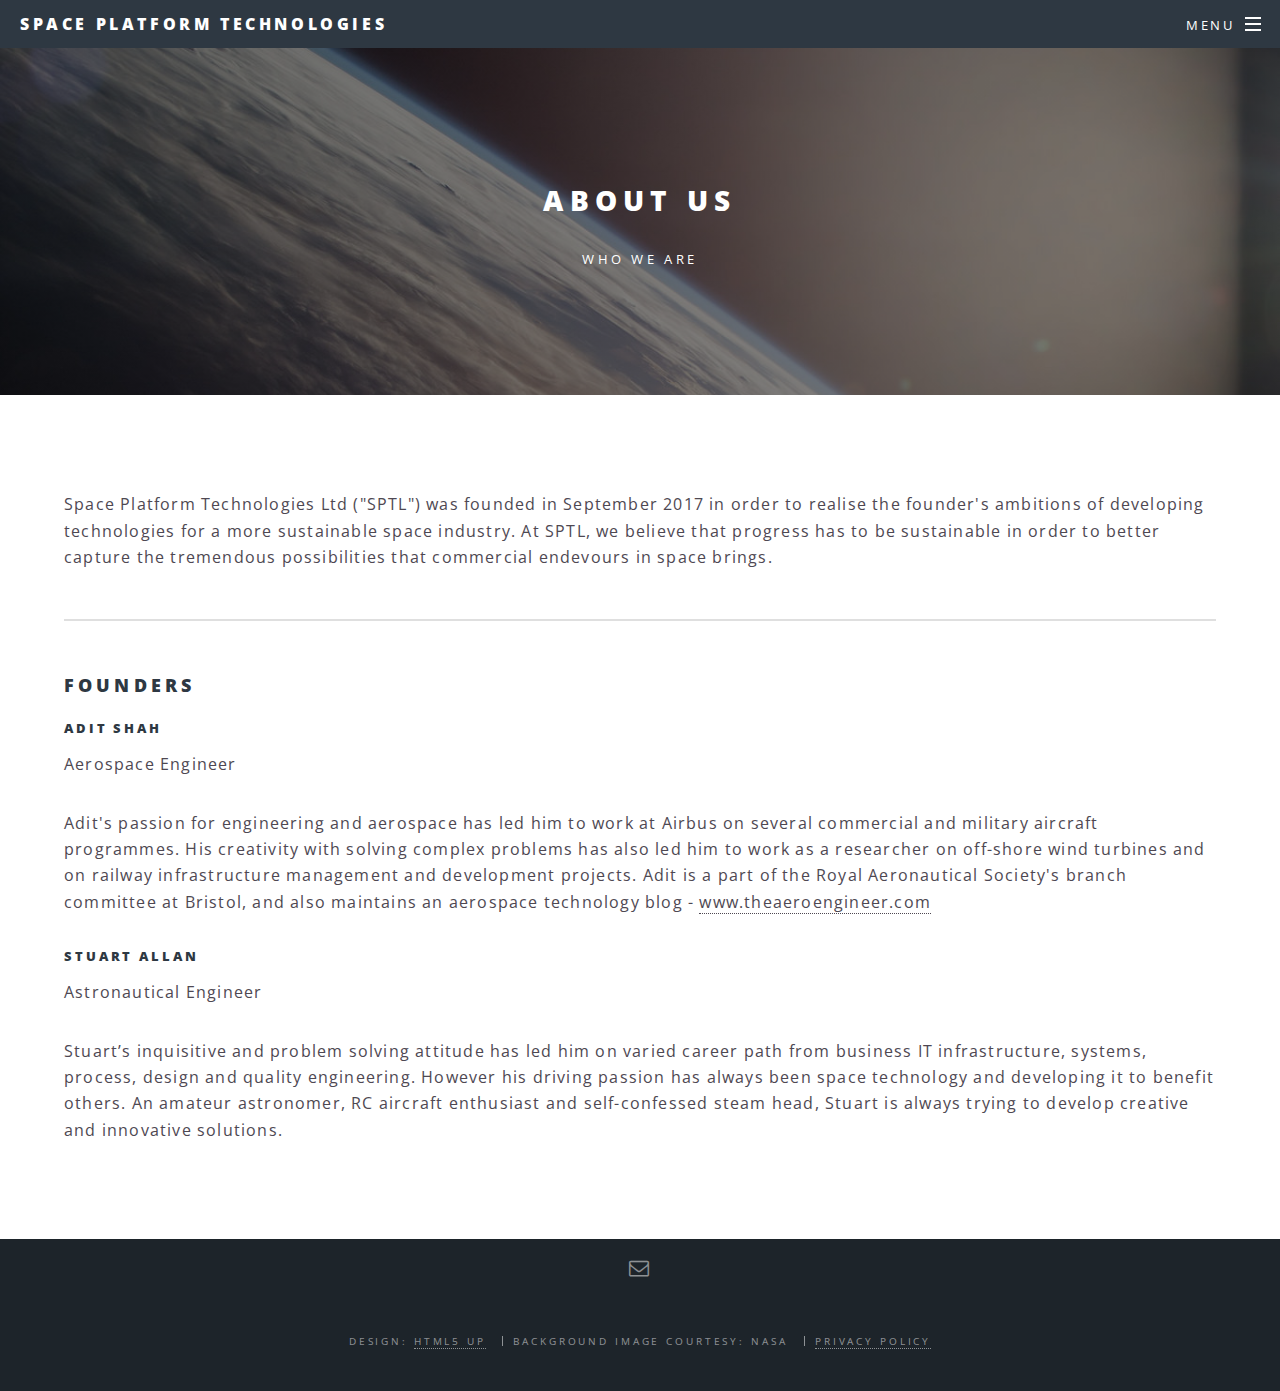
==== commit bc58719a: "About desc change" ====
--- a/about.html
+++ b/about.html
@@ -55,7 +55,7 @@
 								<h5>Adit Shah</h5>
 								<p>Aerospace Engineer</p>
 								<p>Adit's passion for engineering and aerospace has led him to work at Airbus on several commercial and military aircraft programmes.
-								His creativity with solving complex problems has also led him to work as a researcher on off-shore wind turbines and work on railway infrastructure management and development projects.
+								His creativity with solving complex problems has also led him to work as a researcher on off-shore wind turbines and on railway infrastructure management and development projects.
 								Adit is a part of the Royal Aeronautical Society's branch committee at Bristol, and also maintains an aerospace technology blog - <a href="https://theaeroengineer.com/" target="_blank">www.theaeroengineer.com</a></p>
 								<h5>Stuart Allan</h5>
 								<p>Astronautical Engineer</p>
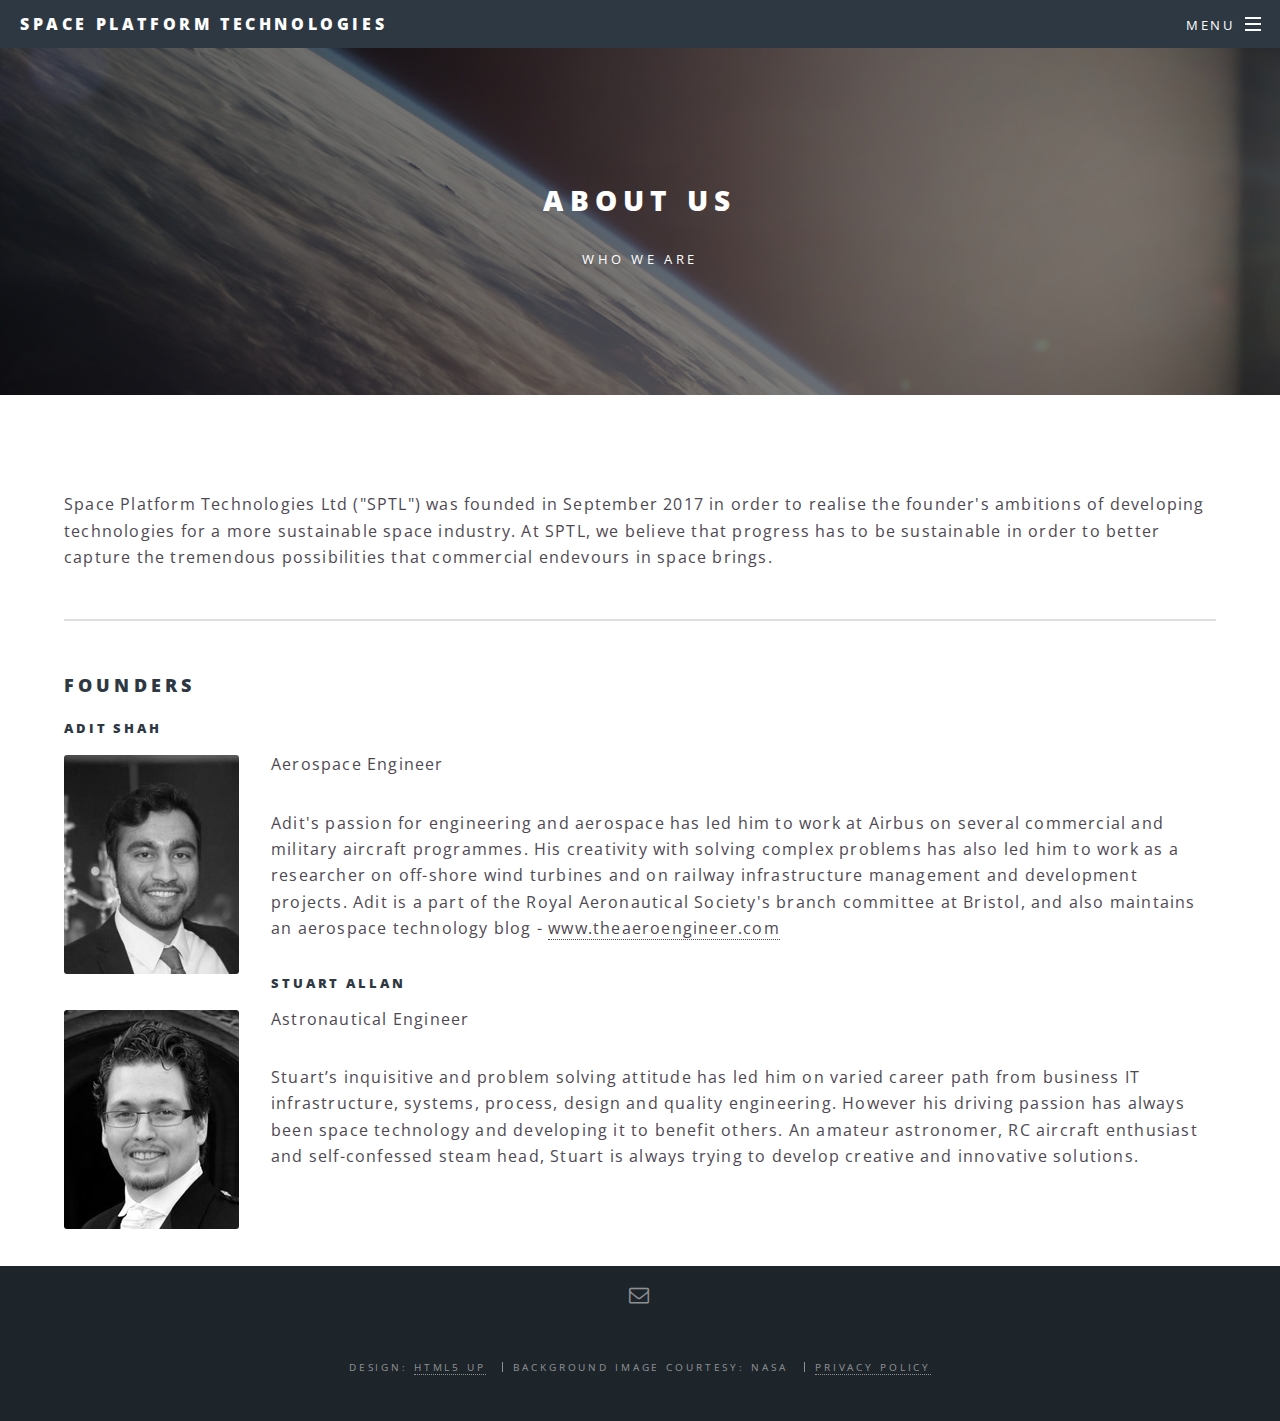
==== commit 739fbdaf: "team images added" ====
--- a/about.html
+++ b/about.html
@@ -53,12 +53,12 @@
 								<hr />
 								<h3>Founders</h3>
 								<h5>Adit Shah</h5>
-								<p>Aerospace Engineer</p>
+								<p>Aerospace Engineer<span class="image left"><img src="images/adit.png" alt="" /></p>
 								<p>Adit's passion for engineering and aerospace has led him to work at Airbus on several commercial and military aircraft programmes.
 								His creativity with solving complex problems has also led him to work as a researcher on off-shore wind turbines and on railway infrastructure management and development projects.
 								Adit is a part of the Royal Aeronautical Society's branch committee at Bristol, and also maintains an aerospace technology blog - <a href="https://theaeroengineer.com/" target="_blank">www.theaeroengineer.com</a></p>
 								<h5>Stuart Allan</h5>
-								<p>Astronautical Engineer</p>
+								<p>Astronautical Engineer<span class="image left"><img src="images/stuart.png" alt="" /></p>
 								<p>Stuart’s inquisitive and problem solving attitude has led him on varied career path from business IT infrastructure, systems, process, design and quality engineering. However his driving passion has always been space technology and developing it to benefit others.  An amateur astronomer, RC aircraft enthusiast and self-confessed steam head, Stuart is always trying to develop creative and innovative solutions.</p>
 							</div>
 						</section>
--- a/assets/css/main.css
+++ b/assets/css/main.css
@@ -3700,7 +3700,7 @@
 /* Footer */
 
 	#footer {
-		padding: 1em 0 1em 0 ;
+		padding: 1em 0 1.25em 0 ;
 		background-color: #1d242a;
 		text-align: center;
 	}
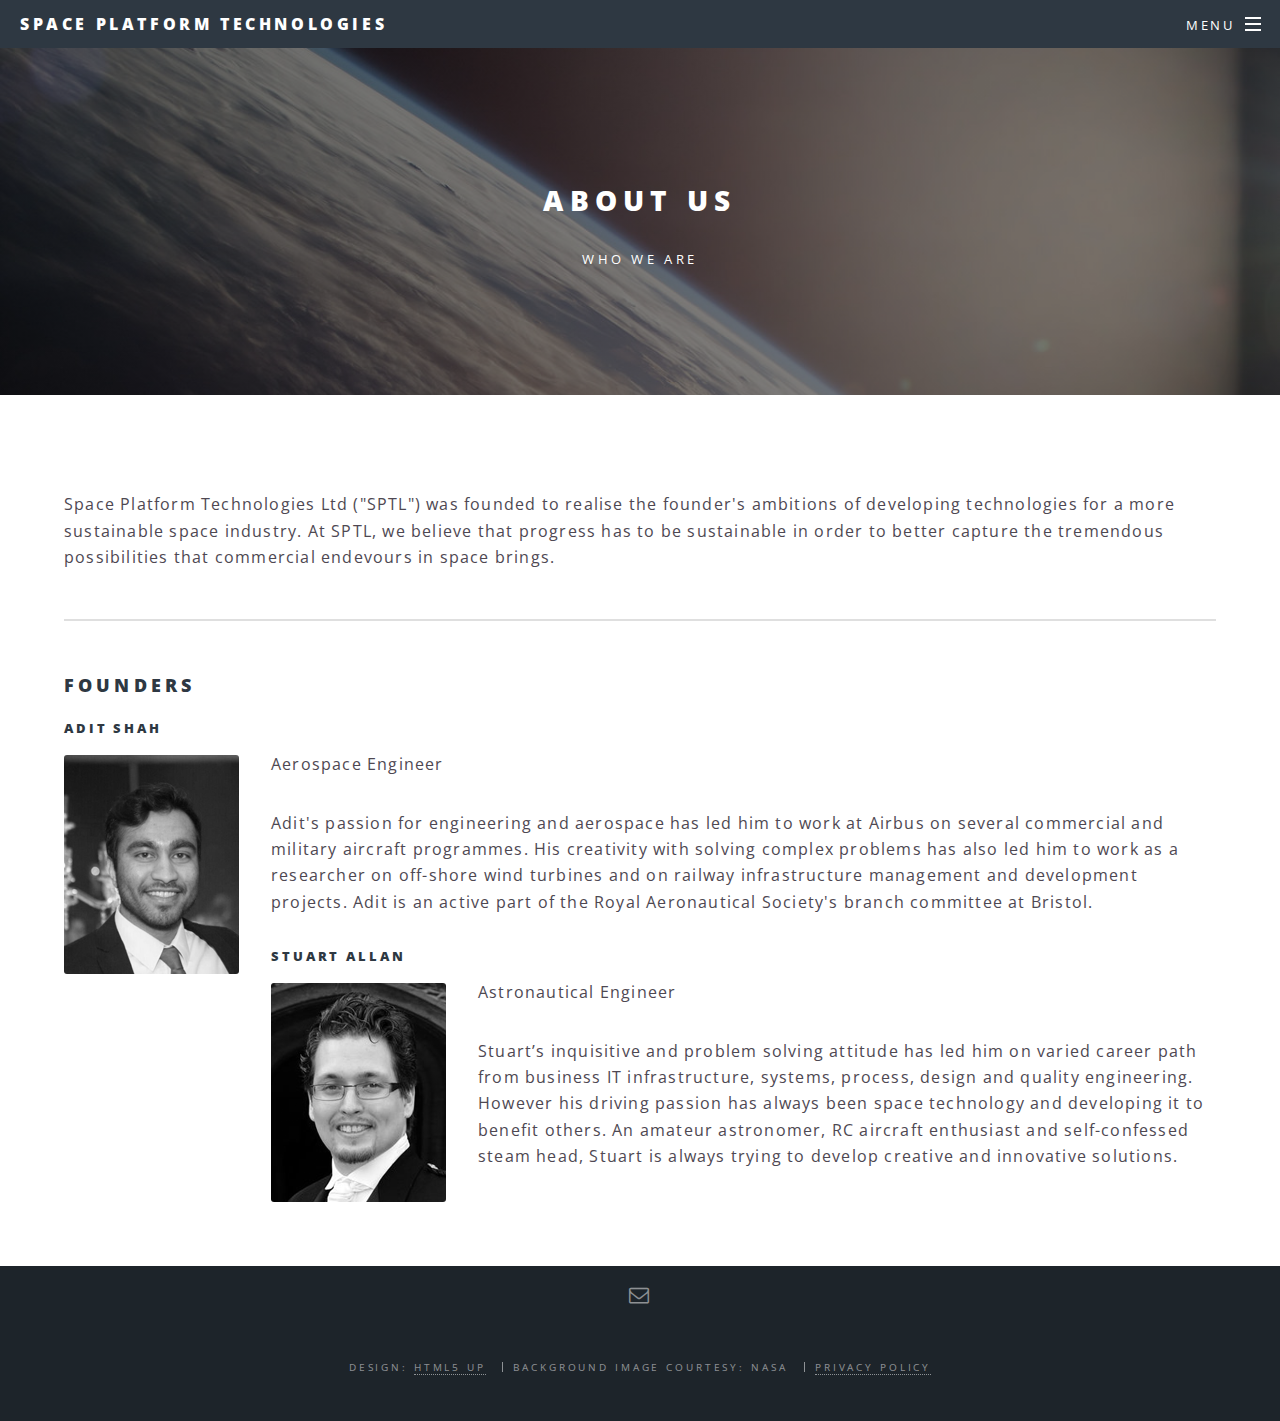
==== commit 55a3ca61: "Changes in "What" and "About" pages" ====
--- a/about.html
+++ b/about.html
@@ -31,7 +31,7 @@
 											<li><a href="index.html">Home</a></li>
 											<li><a href="vision.html">Vision</a></li>
 											<li><a href="what.html">What We Do</a></li>
-											<li><a href="products.html">Services</a></li>
+											<!--<li><a href="products.html">Services</a></li>-->
 											<li><a href="about.html">About Us</a></li>
 											<li><a href="contact.html">Contact Us</a></li>
 										</ul>
@@ -49,14 +49,14 @@
 						</header>
 						<section class="wrapper style5">
 							<div class="inner">
-								<p>Space Platform Technologies Ltd ("SPTL") was founded in September 2017 in order to realise the founder's ambitions of developing technologies for a more sustainable space industry. At SPTL, we believe that progress has to be sustainable in order to better capture the tremendous possibilities that commercial endevours in space brings.</p>
+								<p>Space Platform Technologies Ltd ("SPTL") was founded to realise the founder's ambitions of developing technologies for a more sustainable space industry. At SPTL, we believe that progress has to be sustainable in order to better capture the tremendous possibilities that commercial endevours in space brings.</p>
 								<hr />
 								<h3>Founders</h3>
 								<h5>Adit Shah</h5>
 								<p>Aerospace Engineer<span class="image left"><img src="images/adit.png" alt="" /></p>
 								<p>Adit's passion for engineering and aerospace has led him to work at Airbus on several commercial and military aircraft programmes.
 								His creativity with solving complex problems has also led him to work as a researcher on off-shore wind turbines and on railway infrastructure management and development projects.
-								Adit is a part of the Royal Aeronautical Society's branch committee at Bristol, and also maintains an aerospace technology blog - <a href="https://theaeroengineer.com/" target="_blank">www.theaeroengineer.com</a></p>
+								Adit is an active part of the Royal Aeronautical Society's branch committee at Bristol.</p>
 								<h5>Stuart Allan</h5>
 								<p>Astronautical Engineer<span class="image left"><img src="images/stuart.png" alt="" /></p>
 								<p>Stuart’s inquisitive and problem solving attitude has led him on varied career path from business IT infrastructure, systems, process, design and quality engineering. However his driving passion has always been space technology and developing it to benefit others.  An amateur astronomer, RC aircraft enthusiast and self-confessed steam head, Stuart is always trying to develop creative and innovative solutions.</p>
--- a/assets/css/main.css
+++ b/assets/css/main.css
@@ -1945,6 +1945,10 @@
 		.image img {
 			border-radius: 3px;
 			display: block;
+			width: 600px;
+			max-width: 100%;
+			margin-left: auto;
+			margin-right: auto;
 		}
 
 		.image.left {
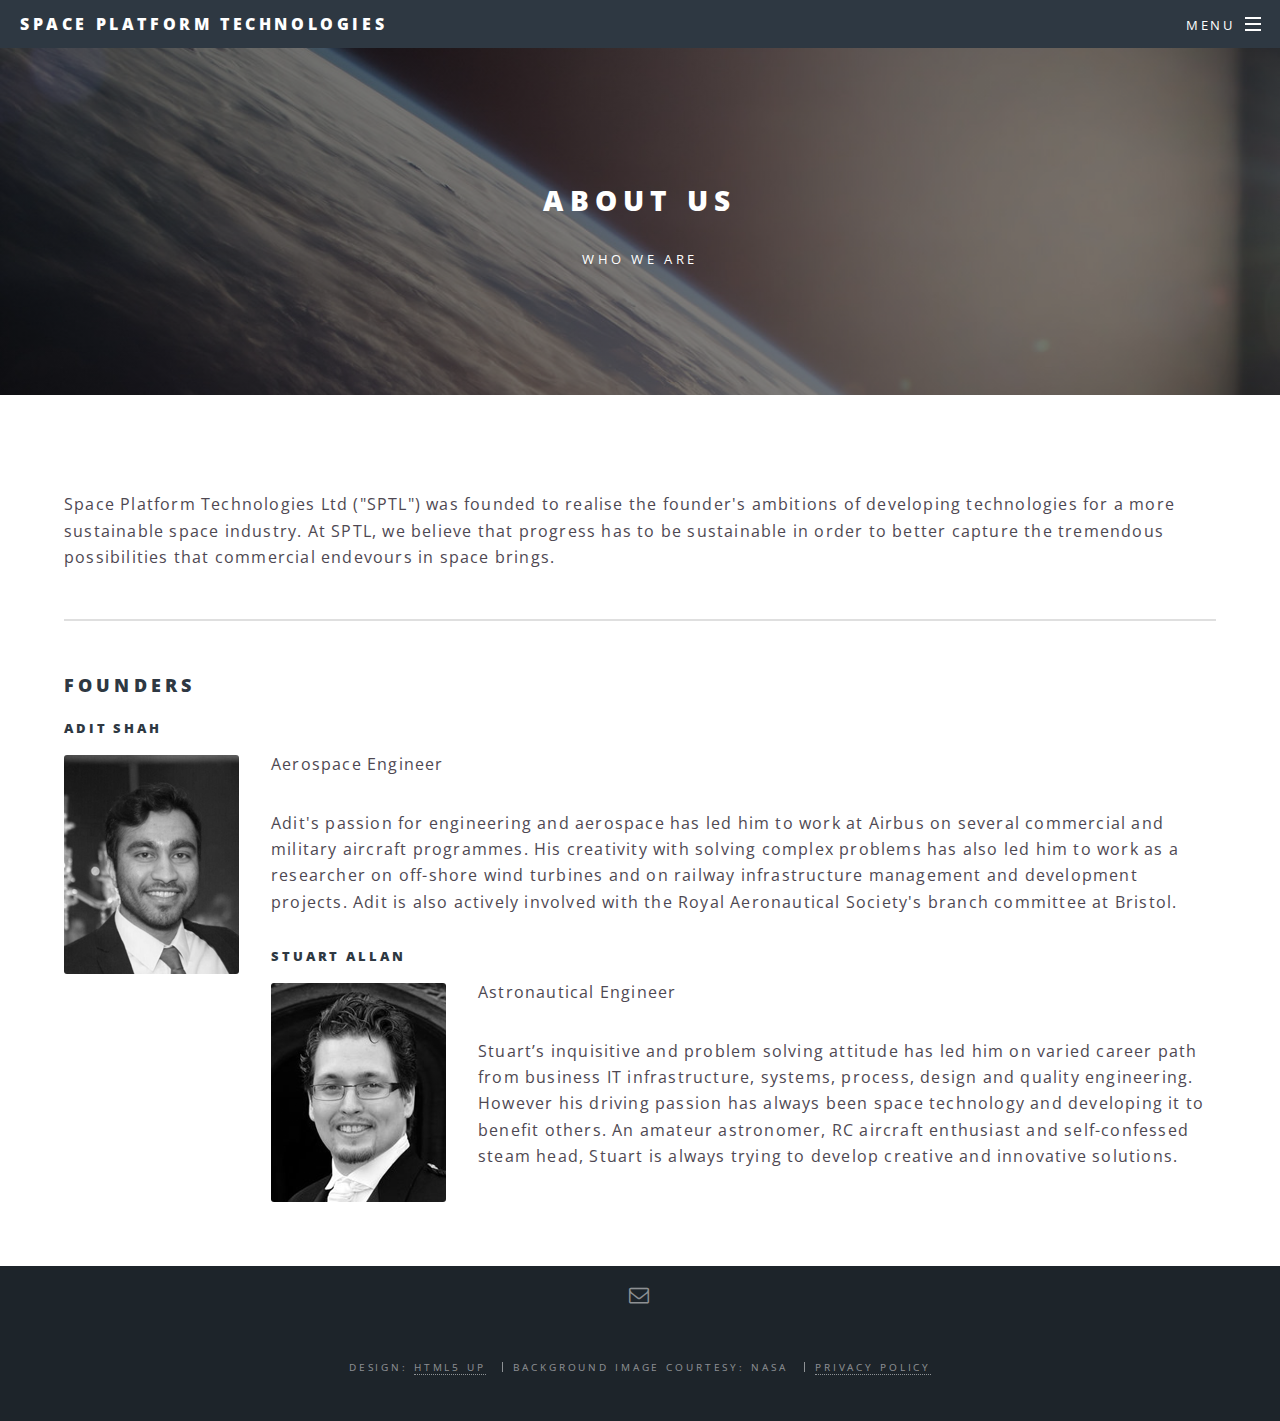
==== commit f6790e6d: "About changes" ====
--- a/about.html
+++ b/about.html
@@ -56,7 +56,7 @@
 								<p>Aerospace Engineer<span class="image left"><img src="images/adit.png" alt="" /></p>
 								<p>Adit's passion for engineering and aerospace has led him to work at Airbus on several commercial and military aircraft programmes.
 								His creativity with solving complex problems has also led him to work as a researcher on off-shore wind turbines and on railway infrastructure management and development projects.
-								Adit is an active part of the Royal Aeronautical Society's branch committee at Bristol.</p>
+								Adit is also actively involved with the Royal Aeronautical Society's branch committee at Bristol.</p>
 								<h5>Stuart Allan</h5>
 								<p>Astronautical Engineer<span class="image left"><img src="images/stuart.png" alt="" /></p>
 								<p>Stuart’s inquisitive and problem solving attitude has led him on varied career path from business IT infrastructure, systems, process, design and quality engineering. However his driving passion has always been space technology and developing it to benefit others.  An amateur astronomer, RC aircraft enthusiast and self-confessed steam head, Stuart is always trying to develop creative and innovative solutions.</p>
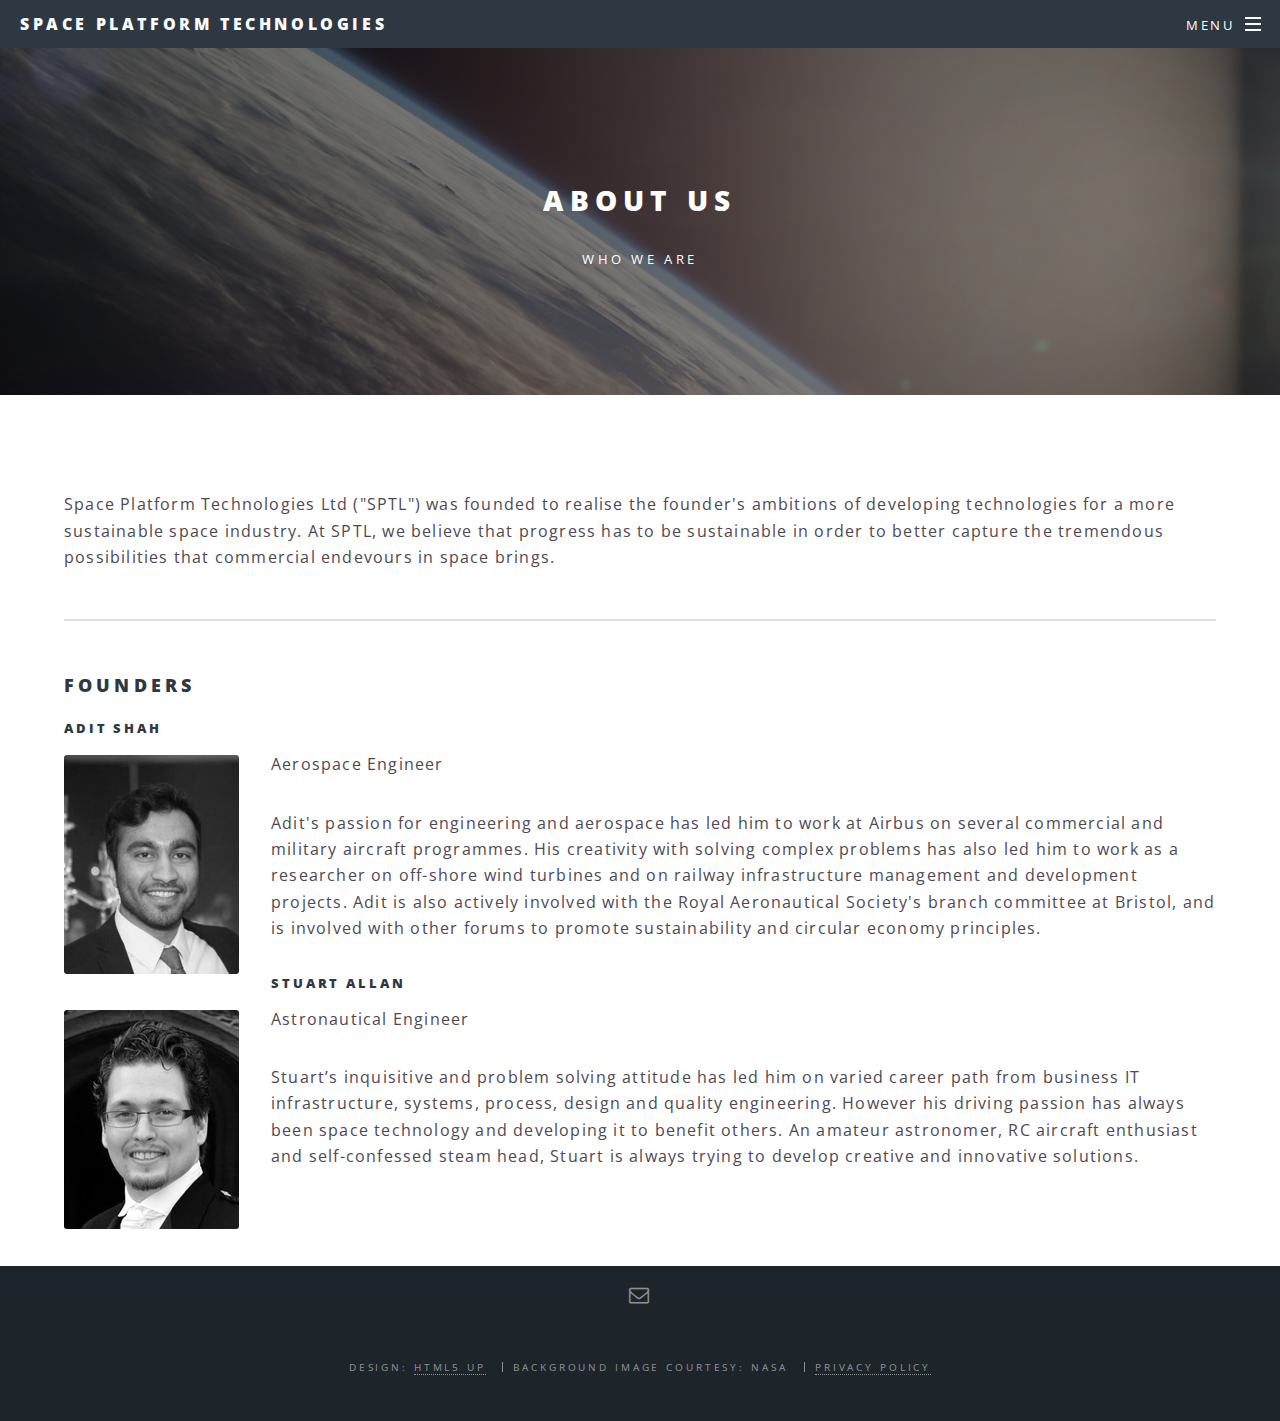
==== commit 79badaeb: "more changes in about!" ====
--- a/about.html
+++ b/about.html
@@ -56,7 +56,7 @@
 								<p>Aerospace Engineer<span class="image left"><img src="images/adit.png" alt="" /></p>
 								<p>Adit's passion for engineering and aerospace has led him to work at Airbus on several commercial and military aircraft programmes.
 								His creativity with solving complex problems has also led him to work as a researcher on off-shore wind turbines and on railway infrastructure management and development projects.
-								Adit is also actively involved with the Royal Aeronautical Society's branch committee at Bristol.</p>
+								Adit is also actively involved with the Royal Aeronautical Society's branch committee at Bristol, and is involved with other forums to promote sustainability and circular economy principles.</p>
 								<h5>Stuart Allan</h5>
 								<p>Astronautical Engineer<span class="image left"><img src="images/stuart.png" alt="" /></p>
 								<p>Stuart’s inquisitive and problem solving attitude has led him on varied career path from business IT infrastructure, systems, process, design and quality engineering. However his driving passion has always been space technology and developing it to benefit others.  An amateur astronomer, RC aircraft enthusiast and self-confessed steam head, Stuart is always trying to develop creative and innovative solutions.</p>
